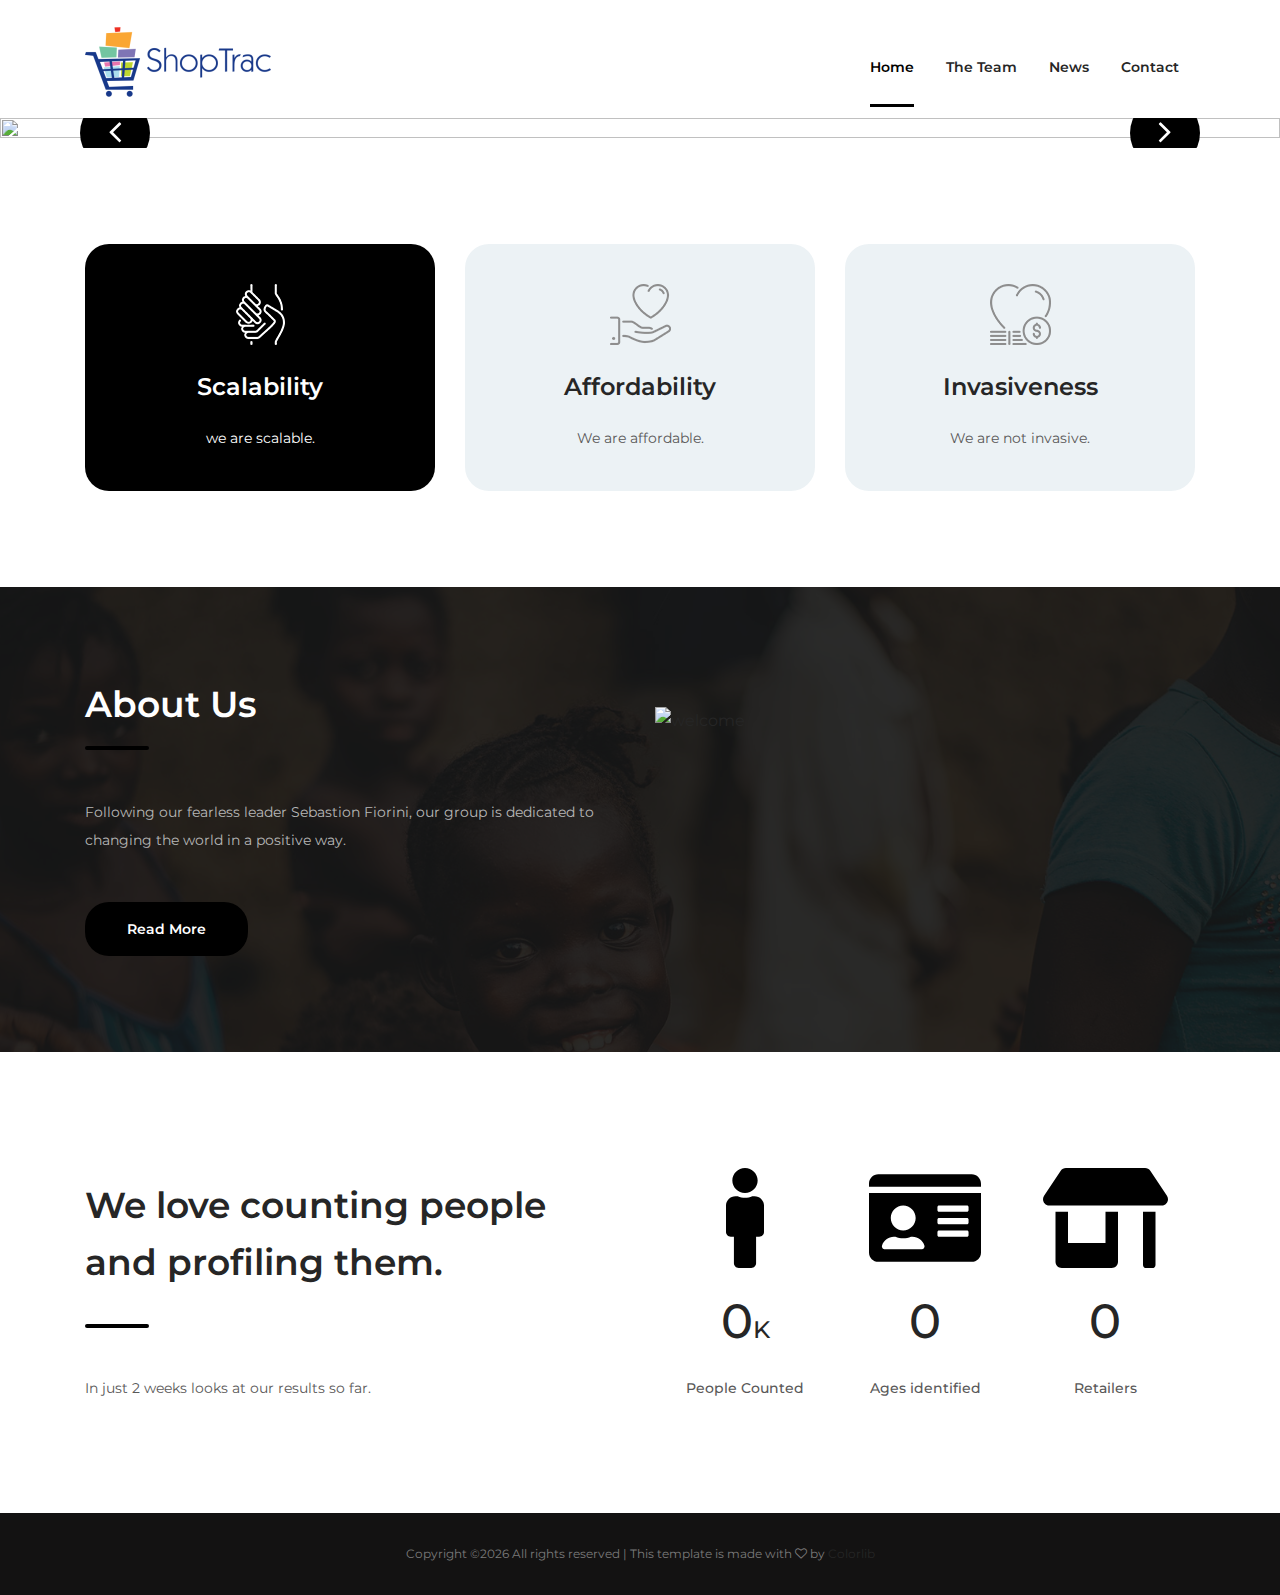
==== index.html @ f5d70b2c "fix up some stuff" ====
<!DOCTYPE html>
<html lang="en">
<head>
    <title>Hello World</title>
    <link rel="shortcut icon" href="images/favicon.png" />
<!--     <link rel="icon" 
      type="image/png" 
      href="http://example.com/myicon.png"> -->
    <!-- Required meta tags -->
    <meta charset="utf-8">
    <meta name="viewport" content="width=device-width, initial-scale=1, shrink-to-fit=no">

    <!-- Bootstrap CSS -->
    <link rel="stylesheet" href="css/bootstrap.min.css">

    <!-- FontAwesome CSS -->
    <link rel="stylesheet" href="css/font-awesome.min.css">

    <!-- ElegantFonts CSS -->
    <link rel="stylesheet" href="css/elegant-fonts.css">

    <!-- themify-icons CSS -->
    <link rel="stylesheet" href="css/themify-icons.css">

    <!-- Swiper CSS -->
    <link rel="stylesheet" href="css/swiper.min.css">

    <!-- Styles -->
    <link rel="stylesheet" href="style.css">
</head>
<body>
    <header class="site-header">
        <div class="nav-bar">
            <div class="container">
                <div class="row">
                    <div class="col-12 d-flex flex-wrap justify-content-between align-items-center">
                        <div class="site-branding d-flex align-items-center">
                           <a class="d-block" href="index.html" rel="home"><img class="d-block" src="images/logo.png" alt="logo"></a>
                        </div><!-- .site-branding -->

                        <nav class="site-navigation d-flex justify-content-end align-items-center">
                            <ul class="d-flex flex-column flex-lg-row justify-content-lg-end align-content-center">
                                <li class="current-menu-item"><a href="index.html">Home</a></li>
                                <li><a href="team.html">The Team</a></li>
                                <li><a href="news.html">News</a></li>
                                <li><a href="contact.html">Contact</a></li>
                            </ul>
                        </nav><!-- .site-navigation -->

                        <div class="hamburger-menu d-lg-none">
                            <span></span>
                            <span></span>
                            <span></span>
                            <span></span>
                        </div><!-- .hamburger-menu -->
                    </div><!-- .col -->
                </div><!-- .row -->
            </div><!-- .container -->
        </div><!-- .nav-bar -->
    </header><!-- .site-header -->

    <div class="swiper-container hero-slider">
        <div class="swiper-wrapper">
            <div class="swiper-slide hero-content-wrap">
                <img src="images/DSCF4008.JPG" alt="">
            </div><!-- .hero-content-wrap -->

            <div class="swiper-slide hero-content-wrap">
                <img src="images/DSCF4036.JPG" alt="">
            </div><!-- .hero-content-wrap -->

            <div class="swiper-slide hero-content-wrap">
                <img src="images/DSCF4033.JPG" alt="">
            </div><!-- .hero-content-wrap -->
        </div><!-- .swiper-wrapper -->

        <div class="pagination-wrap position-absolute w-100">
            <div class="container">
                <div class="swiper-pagination"></div>
            </div><!-- .container -->
        </div><!-- .pagination-wrap -->

        <!-- Add Arrows -->
        <div class="swiper-button-next flex justify-content-center align-items-center">
            <span><svg viewBox="0 0 1792 1792" xmlns="http://www.w3.org/2000/svg"><path d="M1171 960q0 13-10 23l-466 466q-10 10-23 10t-23-10l-50-50q-10-10-10-23t10-23l393-393-393-393q-10-10-10-23t10-23l50-50q10-10 23-10t23 10l466 466q10 10 10 23z"/></svg></span>
        </div>

        <div class="swiper-button-prev flex justify-content-center align-items-center">
            <span><svg viewBox="0 0 1792 1792" xmlns="http://www.w3.org/2000/svg"><path d="M1203 544q0 13-10 23l-393 393 393 393q10 10 10 23t-10 23l-50 50q-10 10-23 10t-23-10l-466-466q-10-10-10-23t10-23l466-466q10-10 23-10t23 10l50 50q10 10 10 23z"/></svg></span>
        </div>
    </div><!-- .hero-slider -->

    <div class="home-page-icon-boxes">
        <div class="container">
            <div class="row">
                <div class="col-12 col-md-6 col-lg-4 mt-4 mt-lg-0">
                    <div class="icon-box active">
                        <figure class="d-flex justify-content-center">
                            <img src="images/hands-gray.png" alt="">
                            <img src="images/hands-white.png" alt="">
                        </figure>

                        <header class="entry-header">
                            <h3 class="entry-title">Scalability</h3>
                        </header>

                        <div class="entry-content">
                            <p>we are scalable. </p>
                        </div>
                    </div>
                </div>

                <div class="col-12 col-md-6 col-lg-4 mt-4 mt-lg-0">
                    <div class="icon-box">
                        <figure class="d-flex justify-content-center">
                            <img src="images/donation-gray.png" alt="">
                            <img src="images/donation-white.png" alt="">
                        </figure>

                        <header class="entry-header">
                            <h3 class="entry-title">Affordability</h3>
                        </header>

                        <div class="entry-content">
                            <p>We are affordable. </p>
                        </div>
                    </div>
                </div>

                <div class="col-12 col-md-6 col-lg-4 mt-4 mt-lg-0">
                    <div class="icon-box">
                        <figure class="d-flex justify-content-center">
                            <img src="images/charity-gray.png" alt="">
                            <img src="images/charity-white.png" alt="">
                        </figure>

                        <header class="entry-header">
                            <h3 class="entry-title">Invasiveness</h3>
                        </header>

                        <div class="entry-content">
                            <p>We are not invasive. </p>
                        </div>
                    </div>
                </div>
            </div><!-- .row -->
        </div><!-- .container -->
    </div><!-- .home-page-icon-boxes -->

    <div class="home-page-welcome">
        <div class="container">
            <div class="row">
                <div class="col-12 col-lg-6 order-2 order-lg-1">
                    <div class="welcome-content">
                        <header class="entry-header">
                            <h2 class="entry-title">About Us</h2>
                        </header><!-- .entry-header -->

                        <div class="entry-content mt-5">
                            <p>Following our fearless leader Sebastion Fiorini, our group is dedicated to changing the world in a positive way.</p>
                        </div><!-- .entry-content -->

                        <div class="entry-footer mt-5">
                            <a href="#" class="btn gradient-bg mr-2">Read More</a>
                        </div><!-- .entry-footer -->
                    </div><!-- .welcome-content -->
                </div><!-- .col -->

                <div class="col-12 col-lg-6 mt-4 order-1 order-lg-2">
                    <img src="images/DSCF4028.JPG" alt="welcome">
                </div><!-- .col -->
            </div><!-- .row -->
        </div><!-- .container -->
    </div><!-- .home-page-icon-boxes -->

    <div class="home-page-limestone">
        <div class="container">
            <div class="row align-items-end">
                <div class="coL-12 col-lg-6">
                    <div class="section-heading">
                        <h2 class="entry-title">We love counting people and profiling them. </h2>

                        <p class="mt-5">In just 2 weeks looks at our results so far.</p>
                    </div><!-- .section-heading -->
                </div><!-- .col -->

                <div class="col-12 col-lg-6">
                    <div class="milestones d-flex flex-wrap justify-content-between">
                        <div class="col-12 col-sm-4 mt-5 mt-lg-0">
                            <div class="counter-box">
                                <div class="d-flex justify-content-center align-items-center">
                                    <img style="height:100px" src="images/male-solid.svg" alt="">
                                </div>

                                <div class="d-flex justify-content-center align-items-baseline">
                                    <div class="start-counter" data-to="0" data-speed="2000"></div>
                                    <div class="counter-k">K</div>
                                </div>

                                <h3 class="entry-title">People Counted</h3><!-- entry-title -->
                            </div><!-- counter-box -->
                        </div><!-- .col -->

                        <div class="col-12 col-sm-4 mt-5 mt-lg-0">
                            <div class="counter-box">
                                <div class="d-flex justify-content-center align-items-center">
                                    <img style="height:100px" src="images/id-card-solid.svg" alt="">
                                </div>

                                <div class="d-flex justify-content-center align-items-baseline">
                                    <div class="start-counter" data-to="0" data-speed="2000"></div>
                                </div>

                                <h3 class="entry-title">Ages identified</h3><!-- entry-title -->
                            </div><!-- counter-box -->
                        </div><!-- .col -->

                        <div class="col-12 col-sm-4 mt-5 mt-lg-0">
                            <div class="counter-box">
                                <div class="d-flex justify-content-center align-items-center">
                                    <img style="height:100px" src="images/store-alt-solid.svg" alt="">
                                </div>

                                <div class="d-flex justify-content-center align-items-baseline">
                                    <div class="start-counter" data-to="1" data-speed="2000"></div>
                                </div>

                                <h3 class="entry-title">Retailers </h3><!-- entry-title -->
                            </div><!-- counter-box -->
                        </div><!-- .col -->
                    </div><!-- .milestones -->
                </div><!-- .col -->
            </div><!-- .row -->
        </div><!-- .container -->
    </div><!-- .our-causes -->

    <footer class="site-footer">
        <div class="footer-bar">
            <div class="container">
                <div class="row">
                    <div class="col-12">
                        <p class="m-0"><!-- Link back to Colorlib can't be removed. Template is licensed under CC BY 3.0. -->
Copyright &copy;<script>document.write(new Date().getFullYear());</script> All rights reserved | This template is made with <i class="fa fa-heart-o" aria-hidden="true"></i> by <a href="https://colorlib.com" target="_blank">Colorlib</a>
<!-- Link back to Colorlib can't be removed. Template is licensed under CC BY 3.0. --></p>
                    </div><!-- .col-12 -->
                </div><!-- .row -->
            </div><!-- .container -->
        </div><!-- .footer-bar -->
    </footer><!-- .site-footer -->

    <script type='text/javascript' src='js/jquery.js'></script>
    <script type='text/javascript' src='js/jquery.collapsible.min.js'></script>
    <script type='text/javascript' src='js/swiper.min.js'></script>
    <script type='text/javascript' src='js/jquery.countdown.min.js'></script>
    <script type='text/javascript' src='js/circle-progress.min.js'></script>
    <script type='text/javascript' src='js/jquery.countTo.min.js'></script>
    <script type='text/javascript' src='js/jquery.barfiller.js'></script>
    <script type='text/javascript' src='js/custom.js'></script>

</body>
</html>
---- css/elegant-fonts.css ----
@font-face {
	font-family: 'ElegantIcons';
	src:url('../fonts/ElegantIcons.eot');
	src:url('../fonts/ElegantIcons.eot?#iefix') format('embedded-opentype'),
		url('../fonts/ElegantIcons.woff') format('woff'),
		url('../fonts/ElegantIcons.ttf') format('truetype'),
		url('../fonts/ElegantIcons.svg#ElegantIcons') format('svg');
	font-weight: normal;
	font-style: normal;
}

/* Use the following CSS code if you want to use data attributes for inserting your icons */
[data-icon]:before {
	font-family: 'ElegantIcons';
	content: attr(data-icon);
	speak: none;
	font-weight: normal;
	font-variant: normal;
	text-transform: none;
	line-height: 1;
	-webkit-font-smoothing: antialiased;
	-moz-osx-font-smoothing: grayscale;
}

/* Use the following CSS code if you want to have a class per icon */
/*
Instead of a list of all class selectors,
you can use the generic selector below, but it's slower:
[class*="your-class-prefix"] {
*/
.arrow_up, .arrow_down, .arrow_left, .arrow_right, .arrow_left-up, .arrow_right-up, .arrow_right-down, .arrow_left-down, .arrow-up-down, .arrow_up-down_alt, .arrow_left-right_alt, .arrow_left-right, .arrow_expand_alt2, .arrow_expand_alt, .arrow_condense, .arrow_expand, .arrow_move, .arrow_carrot-up, .arrow_carrot-down, .arrow_carrot-left, .arrow_carrot-right, .arrow_carrot-2up, .arrow_carrot-2down, .arrow_carrot-2left, .arrow_carrot-2right, .arrow_carrot-up_alt2, .arrow_carrot-down_alt2, .arrow_carrot-left_alt2, .arrow_carrot-right_alt2, .arrow_carrot-2up_alt2, .arrow_carrot-2down_alt2, .arrow_carrot-2left_alt2, .arrow_carrot-2right_alt2, .arrow_triangle-up, .arrow_triangle-down, .arrow_triangle-left, .arrow_triangle-right, .arrow_triangle-up_alt2, .arrow_triangle-down_alt2, .arrow_triangle-left_alt2, .arrow_triangle-right_alt2, .arrow_back, .icon_minus-06, .icon_plus, .icon_close, .icon_check, .icon_minus_alt2, .icon_plus_alt2, .icon_close_alt2, .icon_check_alt2, .icon_zoom-out_alt, .icon_zoom-in_alt, .icon_search, .icon_box-empty, .icon_box-selected, .icon_minus-box, .icon_plus-box, .icon_box-checked, .icon_circle-empty, .icon_circle-slelected, .icon_stop_alt2, .icon_stop, .icon_pause_alt2, .icon_pause, .icon_menu, .icon_menu-square_alt2, .icon_menu-circle_alt2, .icon_ul, .icon_ol, .icon_adjust-horiz, .icon_adjust-vert, .icon_document_alt, .icon_documents_alt, .icon_pencil, .icon_pencil-edit_alt, .icon_pencil-edit, .icon_folder-alt, .icon_folder-open_alt, .icon_folder-add_alt, .icon_info_alt, .icon_error-oct_alt, .icon_error-circle_alt, .icon_error-triangle_alt, .icon_question_alt2, .icon_question, .icon_comment_alt, .icon_chat_alt, .icon_vol-mute_alt, .icon_volume-low_alt, .icon_volume-high_alt, .icon_quotations, .icon_quotations_alt2, .icon_clock_alt, .icon_lock_alt, .icon_lock-open_alt, .icon_key_alt, .icon_cloud_alt, .icon_cloud-upload_alt, .icon_cloud-download_alt, .icon_image, .icon_images, .icon_lightbulb_alt, .icon_gift_alt, .icon_house_alt, .icon_genius, .icon_mobile, .icon_tablet, .icon_laptop, .icon_desktop, .icon_camera_alt, .icon_mail_alt, .icon_cone_alt, .icon_ribbon_alt, .icon_bag_alt, .icon_creditcard, .icon_cart_alt, .icon_paperclip, .icon_tag_alt, .icon_tags_alt, .icon_trash_alt, .icon_cursor_alt, .icon_mic_alt, .icon_compass_alt, .icon_pin_alt, .icon_pushpin_alt, .icon_map_alt, .icon_drawer_alt, .icon_toolbox_alt, .icon_book_alt, .icon_calendar, .icon_film, .icon_table, .icon_contacts_alt, .icon_headphones, .icon_lifesaver, .icon_piechart, .icon_refresh, .icon_link_alt, .icon_link, .icon_loading, .icon_blocked, .icon_archive_alt, .icon_heart_alt, .icon_star_alt, .icon_star-half_alt, .icon_star, .icon_star-half, .icon_tools, .icon_tool, .icon_cog, .icon_cogs, .arrow_up_alt, .arrow_down_alt, .arrow_left_alt, .arrow_right_alt, .arrow_left-up_alt, .arrow_right-up_alt, .arrow_right-down_alt, .arrow_left-down_alt, .arrow_condense_alt, .arrow_expand_alt3, .arrow_carrot_up_alt, .arrow_carrot-down_alt, .arrow_carrot-left_alt, .arrow_carrot-right_alt, .arrow_carrot-2up_alt, .arrow_carrot-2dwnn_alt, .arrow_carrot-2left_alt, .arrow_carrot-2right_alt, .arrow_triangle-up_alt, .arrow_triangle-down_alt, .arrow_triangle-left_alt, .arrow_triangle-right_alt, .icon_minus_alt, .icon_plus_alt, .icon_close_alt, .icon_check_alt, .icon_zoom-out, .icon_zoom-in, .icon_stop_alt, .icon_menu-square_alt, .icon_menu-circle_alt, .icon_document, .icon_documents, .icon_pencil_alt, .icon_folder, .icon_folder-open, .icon_folder-add, .icon_folder_upload, .icon_folder_download, .icon_info, .icon_error-circle, .icon_error-oct, .icon_error-triangle, .icon_question_alt, .icon_comment, .icon_chat, .icon_vol-mute, .icon_volume-low, .icon_volume-high, .icon_quotations_alt, .icon_clock, .icon_lock, .icon_lock-open, .icon_key, .icon_cloud, .icon_cloud-upload, .icon_cloud-download, .icon_lightbulb, .icon_gift, .icon_house, .icon_camera, .icon_mail, .icon_cone, .icon_ribbon, .icon_bag, .icon_cart, .icon_tag, .icon_tags, .icon_trash, .icon_cursor, .icon_mic, .icon_compass, .icon_pin, .icon_pushpin, .icon_map, .icon_drawer, .icon_toolbox, .icon_book, .icon_contacts, .icon_archive, .icon_heart, .icon_profile, .icon_group, .icon_grid-2x2, .icon_grid-3x3, .icon_music, .icon_pause_alt, .icon_phone, .icon_upload, .icon_download, .social_facebook, .social_twitter, .social_pinterest, .social_googleplus, .social_tumblr, .social_tumbleupon, .social_wordpress, .social_instagram, .social_dribbble, .social_vimeo, .social_linkedin, .social_rss, .social_deviantart, .social_share, .social_myspace, .social_skype, .social_youtube, .social_picassa, .social_googledrive, .social_flickr, .social_blogger, .social_spotify, .social_delicious, .social_facebook_circle, .social_twitter_circle, .social_pinterest_circle, .social_googleplus_circle, .social_tumblr_circle, .social_stumbleupon_circle, .social_wordpress_circle, .social_instagram_circle, .social_dribbble_circle, .social_vimeo_circle, .social_linkedin_circle, .social_rss_circle, .social_deviantart_circle, .social_share_circle, .social_myspace_circle, .social_skype_circle, .social_youtube_circle, .social_picassa_circle, .social_googledrive_alt2, .social_flickr_circle, .social_blogger_circle, .social_spotify_circle, .social_delicious_circle, .social_facebook_square, .social_twitter_square, .social_pinterest_square, .social_googleplus_square, .social_tumblr_square, .social_stumbleupon_square, .social_wordpress_square, .social_instagram_square, .social_dribbble_square, .social_vimeo_square, .social_linkedin_square, .social_rss_square, .social_deviantart_square, .social_share_square, .social_myspace_square, .social_skype_square, .social_youtube_square, .social_picassa_square, .social_googledrive_square, .social_flickr_square, .social_blogger_square, .social_spotify_square, .social_delicious_square, .icon_printer, .icon_calulator, .icon_building, .icon_floppy, .icon_drive, .icon_search-2, .icon_id, .icon_id-2, .icon_puzzle, .icon_like, .icon_dislike, .icon_mug, .icon_currency, .icon_wallet, .icon_pens, .icon_easel, .icon_flowchart, .icon_datareport, .icon_briefcase, .icon_shield, .icon_percent, .icon_globe, .icon_globe-2, .icon_target, .icon_hourglass, .icon_balance, .icon_rook, .icon_printer-alt, .icon_calculator_alt, .icon_building_alt, .icon_floppy_alt, .icon_drive_alt, .icon_search_alt, .icon_id_alt, .icon_id-2_alt, .icon_puzzle_alt, .icon_like_alt, .icon_dislike_alt, .icon_mug_alt, .icon_currency_alt, .icon_wallet_alt, .icon_pens_alt, .icon_easel_alt, .icon_flowchart_alt, .icon_datareport_alt, .icon_briefcase_alt, .icon_shield_alt, .icon_percent_alt, .icon_globe_alt, .icon_clipboard {
	font-family: 'ElegantIcons';
	speak: none;
	font-style: normal;
	font-weight: normal;
	font-variant: normal;
	text-transform: none;
	line-height: 1;
	-webkit-font-smoothing: antialiased;
}
.arrow_up:before {
	content: "\21";
}
.arrow_down:before {
	content: "\22";
}
.arrow_left:before {
	content: "\23";
}
.arrow_right:before {
	content: "\24";
}
.arrow_left-up:before {
	content: "\25";
}
.arrow_right-up:before {
	content: "\26";
}
.arrow_right-down:before {
	content: "\27";
}
.arrow_left-down:before {
	content: "\28";
}
.arrow-up-down:before {
	content: "\29";
}
.arrow_up-down_alt:before {
	content: "\2a";
}
.arrow_left-right_alt:before {
	content: "\2b";
}
.arrow_left-right:before {
	content: "\2c";
}
.arrow_expand_alt2:before {
	content: "\2d";
}
.arrow_expand_alt:before {
	content: "\2e";
}
.arrow_condense:before {
	content: "\2f";
}
.arrow_expand:before {
	content: "\30";
}
.arrow_move:before {
	content: "\31";
}
.arrow_carrot-up:before {
	content: "\32";
}
.arrow_carrot-down:before {
	content: "\33";
}
.arrow_carrot-left:before {
	content: "\34";
}
.arrow_carrot-right:before {
	content: "\35";
}
.arrow_carrot-2up:before {
	content: "\36";
}
.arrow_carrot-2down:before {
	content: "\37";
}
.arrow_carrot-2left:before {
	content: "\38";
}
.arrow_carrot-2right:before {
	content: "\39";
}
.arrow_carrot-up_alt2:before {
	content: "\3a";
}
.arrow_carrot-down_alt2:before {
	content: "\3b";
}
.arrow_carrot-left_alt2:before {
	content: "\3c";
}
.arrow_carrot-right_alt2:before {
	content: "\3d";
}
.arrow_carrot-2up_alt2:before {
	content: "\3e";
}
.arrow_carrot-2down_alt2:before {
	content: "\3f";
}
.arrow_carrot-2left_alt2:before {
	content: "\40";
}
.arrow_carrot-2right_alt2:before {
	content: "\41";
}
.arrow_triangle-up:before {
	content: "\42";
}
.arrow_triangle-down:before {
	content: "\43";
}
.arrow_triangle-left:before {
	content: "\44";
}
.arrow_triangle-right:before {
	content: "\45";
}
.arrow_triangle-up_alt2:before {
	content: "\46";
}
.arrow_triangle-down_alt2:before {
	content: "\47";
}
.arrow_triangle-left_alt2:before {
	content: "\48";
}
.arrow_triangle-right_alt2:before {
	content: "\49";
}
.arrow_back:before {
	content: "\4a";
}
.icon_minus-06:before {
	content: "\4b";
}
.icon_plus:before {
	content: "\4c";
}
.icon_close:before {
	content: "\4d";
}
.icon_check:before {
	content: "\4e";
}
.icon_minus_alt2:before {
	content: "\4f";
}
.icon_plus_alt2:before {
	content: "\50";
}
.icon_close_alt2:before {
	content: "\51";
}
.icon_check_alt2:before {
	content: "\52";
}
.icon_zoom-out_alt:before {
	content: "\53";
}
.icon_zoom-in_alt:before {
	content: "\54";
}
.icon_search:before {
	content: "\55";
}
.icon_box-empty:before {
	content: "\56";
}
.icon_box-selected:before {
	content: "\57";
}
.icon_minus-box:before {
	content: "\58";
}
.icon_plus-box:before {
	content: "\59";
}
.icon_box-checked:before {
	content: "\5a";
}
.icon_circle-empty:before {
	content: "\5b";
}
.icon_circle-slelected:before {
	content: "\5c";
}
.icon_stop_alt2:before {
	content: "\5d";
}
.icon_stop:before {
	content: "\5e";
}
.icon_pause_alt2:before {
	content: "\5f";
}
.icon_pause:before {
	content: "\60";
}
.icon_menu:before {
	content: "\61";
}
.icon_menu-square_alt2:before {
	content: "\62";
}
.icon_menu-circle_alt2:before {
	content: "\63";
}
.icon_ul:before {
	content: "\64";
}
.icon_ol:before {
	content: "\65";
}
.icon_adjust-horiz:before {
	content: "\66";
}
.icon_adjust-vert:before {
	content: "\67";
}
.icon_document_alt:before {
	content: "\68";
}
.icon_documents_alt:before {
	content: "\69";
}
.icon_pencil:before {
	content: "\6a";
}
.icon_pencil-edit_alt:before {
	content: "\6b";
}
.icon_pencil-edit:before {
	content: "\6c";
}
.icon_folder-alt:before {
	content: "\6d";
}
.icon_folder-open_alt:before {
	content: "\6e";
}
.icon_folder-add_alt:before {
	content: "\6f";
}
.icon_info_alt:before {
	content: "\70";
}
.icon_error-oct_alt:before {
	content: "\71";
}
.icon_error-circle_alt:before {
	content: "\72";
}
.icon_error-triangle_alt:before {
	content: "\73";
}
.icon_question_alt2:before {
	content: "\74";
}
.icon_question:before {
	content: "\75";
}
.icon_comment_alt:before {
	content: "\76";
}
.icon_chat_alt:before {
	content: "\77";
}
.icon_vol-mute_alt:before {
	content: "\78";
}
.icon_volume-low_alt:before {
	content: "\79";
}
.icon_volume-high_alt:before {
	content: "\7a";
}
.icon_quotations:before {
	content: "\7b";
}
.icon_quotations_alt2:before {
	content: "\7c";
}
.icon_clock_alt:before {
	content: "\7d";
}
.icon_lock_alt:before {
	content: "\7e";
}
.icon_lock-open_alt:before {
	content: "\e000";
}
.icon_key_alt:before {
	content: "\e001";
}
.icon_cloud_alt:before {
	content: "\e002";
}
.icon_cloud-upload_alt:before {
	content: "\e003";
}
.icon_cloud-download_alt:before {
	content: "\e004";
}
.icon_image:before {
	content: "\e005";
}
.icon_images:before {
	content: "\e006";
}
.icon_lightbulb_alt:before {
	content: "\e007";
}
.icon_gift_alt:before {
	content: "\e008";
}
.icon_house_alt:before {
	content: "\e009";
}
.icon_genius:before {
	content: "\e00a";
}
.icon_mobile:before {
	content: "\e00b";
}
.icon_tablet:before {
	content: "\e00c";
}
.icon_laptop:before {
	content: "\e00d";
}
.icon_desktop:before {
	content: "\e00e";
}
.icon_camera_alt:before {
	content: "\e00f";
}
.icon_mail_alt:before {
	content: "\e010";
}
.icon_cone_alt:before {
	content: "\e011";
}
.icon_ribbon_alt:before {
	content: "\e012";
}
.icon_bag_alt:before {
	content: "\e013";
}
.icon_creditcard:before {
	content: "\e014";
}
.icon_cart_alt:before {
	content: "\e015";
}
.icon_paperclip:before {
	content: "\e016";
}
.icon_tag_alt:before {
	content: "\e017";
}
.icon_tags_alt:before {
	content: "\e018";
}
.icon_trash_alt:before {
	content: "\e019";
}
.icon_cursor_alt:before {
	content: "\e01a";
}
.icon_mic_alt:before {
	content: "\e01b";
}
.icon_compass_alt:before {
	content: "\e01c";
}
.icon_pin_alt:before {
	content: "\e01d";
}
.icon_pushpin_alt:before {
	content: "\e01e";
}
.icon_map_alt:before {
	content: "\e01f";
}
.icon_drawer_alt:before {
	content: "\e020";
}
.icon_toolbox_alt:before {
	content: "\e021";
}
.icon_book_alt:before {
	content: "\e022";
}
.icon_calendar:before {
	content: "\e023";
}
.icon_film:before {
	content: "\e024";
}
.icon_table:before {
	content: "\e025";
}
.icon_contacts_alt:before {
	content: "\e026";
}
.icon_headphones:before {
	content: "\e027";
}
.icon_lifesaver:before {
	content: "\e028";
}
.icon_piechart:before {
	content: "\e029";
}
.icon_refresh:before {
	content: "\e02a";
}
.icon_link_alt:before {
	content: "\e02b";
}
.icon_link:before {
	content: "\e02c";
}
.icon_loading:before {
	content: "\e02d";
}
.icon_blocked:before {
	content: "\e02e";
}
.icon_archive_alt:before {
	content: "\e02f";
}
.icon_heart_alt:before {
	content: "\e030";
}
.icon_star_alt:before {
	content: "\e031";
}
.icon_star-half_alt:before {
	content: "\e032";
}
.icon_star:before {
	content: "\e033";
}
.icon_star-half:before {
	content: "\e034";
}
.icon_tools:before {
	content: "\e035";
}
.icon_tool:before {
	content: "\e036";
}
.icon_cog:before {
	content: "\e037";
}
.icon_cogs:before {
	content: "\e038";
}
.arrow_up_alt:before {
	content: "\e039";
}
.arrow_down_alt:before {
	content: "\e03a";
}
.arrow_left_alt:before {
	content: "\e03b";
}
.arrow_right_alt:before {
	content: "\e03c";
}
.arrow_left-up_alt:before {
	content: "\e03d";
}
.arrow_right-up_alt:before {
	content: "\e03e";
}
.arrow_right-down_alt:before {
	content: "\e03f";
}
.arrow_left-down_alt:before {
	content: "\e040";
}
.arrow_condense_alt:before {
	content: "\e041";
}
.arrow_expand_alt3:before {
	content: "\e042";
}
.arrow_carrot_up_alt:before {
	content: "\e043";
}
.arrow_carrot-down_alt:before {
	content: "\e044";
}
.arrow_carrot-left_alt:before {
	content: "\e045";
}
.arrow_carrot-right_alt:before {
	content: "\e046";
}
.arrow_carrot-2up_alt:before {
	content: "\e047";
}
.arrow_carrot-2dwnn_alt:before {
	content: "\e048";
}
.arrow_carrot-2left_alt:before {
	content: "\e049";
}
.arrow_carrot-2right_alt:before {
	content: "\e04a";
}
.arrow_triangle-up_alt:before {
	content: "\e04b";
}
.arrow_triangle-down_alt:before {
	content: "\e04c";
}
.arrow_triangle-left_alt:before {
	content: "\e04d";
}
.arrow_triangle-right_alt:before {
	content: "\e04e";
}
.icon_minus_alt:before {
	content: "\e04f";
}
.icon_plus_alt:before {
	content: "\e050";
}
.icon_close_alt:before {
	content: "\e051";
}
.icon_check_alt:before {
	content: "\e052";
}
.icon_zoom-out:before {
	content: "\e053";
}
.icon_zoom-in:before {
	content: "\e054";
}
.icon_stop_alt:before {
	content: "\e055";
}
.icon_menu-square_alt:before {
	content: "\e056";
}
.icon_menu-circle_alt:before {
	content: "\e057";
}
.icon_document:before {
	content: "\e058";
}
.icon_documents:before {
	content: "\e059";
}
.icon_pencil_alt:before {
	content: "\e05a";
}
.icon_folder:before {
	content: "\e05b";
}
.icon_folder-open:before {
	content: "\e05c";
}
.icon_folder-add:before {
	content: "\e05d";
}
.icon_folder_upload:before {
	content: "\e05e";
}
.icon_folder_download:before {
	content: "\e05f";
}
.icon_info:before {
	content: "\e060";
}
.icon_error-circle:before {
	content: "\e061";
}
.icon_error-oct:before {
	content: "\e062";
}
.icon_error-triangle:before {
	content: "\e063";
}
.icon_question_alt:before {
	content: "\e064";
}
.icon_comment:before {
	content: "\e065";
}
.icon_chat:before {
	content: "\e066";
}
.icon_vol-mute:before {
	content: "\e067";
}
.icon_volume-low:before {
	content: "\e068";
}
.icon_volume-high:before {
	content: "\e069";
}
.icon_quotations_alt:before {
	content: "\e06a";
}
.icon_clock:before {
	content: "\e06b";
}
.icon_lock:before {
	content: "\e06c";
}
.icon_lock-open:before {
	content: "\e06d";
}
.icon_key:before {
	content: "\e06e";
}
.icon_cloud:before {
	content: "\e06f";
}
.icon_cloud-upload:before {
	content: "\e070";
}
.icon_cloud-download:before {
	content: "\e071";
}
.icon_lightbulb:before {
	content: "\e072";
}
.icon_gift:before {
	content: "\e073";
}
.icon_house:before {
	content: "\e074";
}
.icon_camera:before {
	content: "\e075";
}
.icon_mail:before {
	content: "\e076";
}
.icon_cone:before {
	content: "\e077";
}
.icon_ribbon:before {
	content: "\e078";
}
.icon_bag:before {
	content: "\e079";
}
.icon_cart:before {
	content: "\e07a";
}
.icon_tag:before {
	content: "\e07b";
}
.icon_tags:before {
	content: "\e07c";
}
.icon_trash:before {
	content: "\e07d";
}
.icon_cursor:before {
	content: "\e07e";
}
.icon_mic:before {
	content: "\e07f";
}
.icon_compass:before {
	content: "\e080";
}
.icon_pin:before {
	content: "\e081";
}
.icon_pushpin:before {
	content: "\e082";
}
.icon_map:before {
	content: "\e083";
}
.icon_drawer:before {
	content: "\e084";
}
.icon_toolbox:before {
	content: "\e085";
}
.icon_book:before {
	content: "\e086";
}
.icon_contacts:before {
	content: "\e087";
}
.icon_archive:before {
	content: "\e088";
}
.icon_heart:before {
	content: "\e089";
}
.icon_profile:before {
	content: "\e08a";
}
.icon_group:before {
	content: "\e08b";
}
.icon_grid-2x2:before {
	content: "\e08c";
}
.icon_grid-3x3:before {
	content: "\e08d";
}
.icon_music:before {
	content: "\e08e";
}
.icon_pause_alt:before {
	content: "\e08f";
}
.icon_phone:before {
	content: "\e090";
}
.icon_upload:before {
	content: "\e091";
}
.icon_download:before {
	content: "\e092";
}
.social_facebook:before {
	content: "\e093";
}
.social_twitter:before {
	content: "\e094";
}
.social_pinterest:before {
	content: "\e095";
}
.social_googleplus:before {
	content: "\e096";
}
.social_tumblr:before {
	content: "\e097";
}
.social_tumbleupon:before {
	content: "\e098";
}
.social_wordpress:before {
	content: "\e099";
}
.social_instagram:before {
	content: "\e09a";
}
.social_dribbble:before {
	content: "\e09b";
}
.social_vimeo:before {
	content: "\e09c";
}
.social_linkedin:before {
	content: "\e09d";
}
.social_rss:before {
	content: "\e09e";
}
.social_deviantart:before {
	content: "\e09f";
}
.social_share:before {
	content: "\e0a0";
}
.social_myspace:before {
	content: "\e0a1";
}
.social_skype:before {
	content: "\e0a2";
}
.social_youtube:before {
	content: "\e0a3";
}
.social_picassa:before {
	content: "\e0a4";
}
.social_googledrive:before {
	content: "\e0a5";
}
.social_flickr:before {
	content: "\e0a6";
}
.social_blogger:before {
	content: "\e0a7";
}
.social_spotify:before {
	content: "\e0a8";
}
.social_delicious:before {
	content: "\e0a9";
}
.social_facebook_circle:before {
	content: "\e0aa";
}
.social_twitter_circle:before {
	content: "\e0ab";
}
.social_pinterest_circle:before {
	content: "\e0ac";
}
.social_googleplus_circle:before {
	content: "\e0ad";
}
.social_tumblr_circle:before {
	content: "\e0ae";
}
.social_stumbleupon_circle:before {
	content: "\e0af";
}
.social_wordpress_circle:before {
	content: "\e0b0";
}
.social_instagram_circle:before {
	content: "\e0b1";
}
.social_dribbble_circle:before {
	content: "\e0b2";
}
.social_vimeo_circle:before {
	content: "\e0b3";
}
.social_linkedin_circle:before {
	content: "\e0b4";
}
.social_rss_circle:before {
	content: "\e0b5";
}
.social_deviantart_circle:before {
	content: "\e0b6";
}
.social_share_circle:before {
	content: "\e0b7";
}
.social_myspace_circle:before {
	content: "\e0b8";
}
.social_skype_circle:before {
	content: "\e0b9";
}
.social_youtube_circle:before {
	content: "\e0ba";
}
.social_picassa_circle:before {
	content: "\e0bb";
}
.social_googledrive_alt2:before {
	content: "\e0bc";
}
.social_flickr_circle:before {
	content: "\e0bd";
}
.social_blogger_circle:before {
	content: "\e0be";
}
.social_spotify_circle:before {
	content: "\e0bf";
}
.social_delicious_circle:before {
	content: "\e0c0";
}
.social_facebook_square:before {
	content: "\e0c1";
}
.social_twitter_square:before {
	content: "\e0c2";
}
.social_pinterest_square:before {
	content: "\e0c3";
}
.social_googleplus_square:before {
	content: "\e0c4";
}
.social_tumblr_square:before {
	content: "\e0c5";
}
.social_stumbleupon_square:before {
	content: "\e0c6";
}
.social_wordpress_square:before {
	content: "\e0c7";
}
.social_instagram_square:before {
	content: "\e0c8";
}
.social_dribbble_square:before {
	content: "\e0c9";
}
.social_vimeo_square:before {
	content: "\e0ca";
}
.social_linkedin_square:before {
	content: "\e0cb";
}
.social_rss_square:before {
	content: "\e0cc";
}
.social_deviantart_square:before {
	content: "\e0cd";
}
.social_share_square:before {
	content: "\e0ce";
}
.social_myspace_square:before {
	content: "\e0cf";
}
.social_skype_square:before {
	content: "\e0d0";
}
.social_youtube_square:before {
	content: "\e0d1";
}
.social_picassa_square:before {
	content: "\e0d2";
}
.social_googledrive_square:before {
	content: "\e0d3";
}
.social_flickr_square:before {
	content: "\e0d4";
}
.social_blogger_square:before {
	content: "\e0d5";
}
.social_spotify_square:before {
	content: "\e0d6";
}
.social_delicious_square:before {
	content: "\e0d7";
}
.icon_printer:before {
	content: "\e103";
}
.icon_calulator:before {
	content: "\e0ee";
}
.icon_building:before {
	content: "\e0ef";
}
.icon_floppy:before {
	content: "\e0e8";
}
.icon_drive:before {
	content: "\e0ea";
}
.icon_search-2:before {
	content: "\e101";
}
.icon_id:before {
	content: "\e107";
}
.icon_id-2:before {
	content: "\e108";
}
.icon_puzzle:before {
	content: "\e102";
}
.icon_like:before {
	content: "\e106";
}
.icon_dislike:before {
	content: "\e0eb";
}
.icon_mug:before {
	content: "\e105";
}
.icon_currency:before {
	content: "\e0ed";
}
.icon_wallet:before {
	content: "\e100";
}
.icon_pens:before {
	content: "\e104";
}
.icon_easel:before {
	content: "\e0e9";
}
.icon_flowchart:before {
	content: "\e109";
}
.icon_datareport:before {
	content: "\e0ec";
}
.icon_briefcase:before {
	content: "\e0fe";
}
.icon_shield:before {
	content: "\e0f6";
}
.icon_percent:before {
	content: "\e0fb";
}
.icon_globe:before {
	content: "\e0e2";
}
.icon_globe-2:before {
	content: "\e0e3";
}
.icon_target:before {
	content: "\e0f5";
}
.icon_hourglass:before {
	content: "\e0e1";
}
.icon_balance:before {
	content: "\e0ff";
}
.icon_rook:before {
	content: "\e0f8";
}
.icon_printer-alt:before {
	content: "\e0fa";
}
.icon_calculator_alt:before {
	content: "\e0e7";
}
.icon_building_alt:before {
	content: "\e0fd";
}
.icon_floppy_alt:before {
	content: "\e0e4";
}
.icon_drive_alt:before {
	content: "\e0e5";
}
.icon_search_alt:before {
	content: "\e0f7";
}
.icon_id_alt:before {
	content: "\e0e0";
}
.icon_id-2_alt:before {
	content: "\e0fc";
}
.icon_puzzle_alt:before {
	content: "\e0f9";
}
.icon_like_alt:before {
	content: "\e0dd";
}
.icon_dislike_alt:before {
	content: "\e0f1";
}
.icon_mug_alt:before {
	content: "\e0dc";
}
.icon_currency_alt:before {
	content: "\e0f3";
}
.icon_wallet_alt:before {
	content: "\e0d8";
}
.icon_pens_alt:before {
	content: "\e0db";
}
.icon_easel_alt:before {
	content: "\e0f0";
}
.icon_flowchart_alt:before {
	content: "\e0df";
}
.icon_datareport_alt:before {
	content: "\e0f2";
}
.icon_briefcase_alt:before {
	content: "\e0f4";
}
.icon_shield_alt:before {
	content: "\e0d9";
}
.icon_percent_alt:before {
	content: "\e0da";
}
.icon_globe_alt:before {
	content: "\e0de";
}
.icon_clipboard:before {
	content: "\e0e6";
}


	.glyph {
		float: left;
		text-align: center;
		padding: .75em;
		margin: .4em 1.5em .75em 0;
		width: 6em;
text-shadow: none;
	}
        .glyph_big {
        font-size: 128px;
        color: #59c5dc;
        float: left;
        margin-right: 20px;
        }

        .glyph div { padding-bottom: 10px;}

	.glyph input {
		font-family: consolas, monospace;
		font-size: 12px;
		width: 100%;
		text-align: center;
		border: 0;
		box-shadow: 0 0 0 1px #ccc;
		padding: .2em;
                -moz-border-radius: 5px;
                -webkit-border-radius: 5px;
	}
	.centered {
		margin-left: auto;
		margin-right: auto;
	}
	.glyph .fs1 {
		font-size: 2em;
	}
---- css/themify-icons.css ----
@font-face {
	font-family: 'themify';
	src:url('../fonts/themify.eot?-fvbane');
	src:url('../fonts/themify.eot?#iefix-fvbane') format('embedded-opentype'),
		url('../fonts/themify.woff?-fvbane') format('woff'),
		url('../fonts/themify.ttf?-fvbane') format('truetype'),
		url('../fonts/themify.svg?-fvbane#themify') format('svg');
	font-weight: normal;
	font-style: normal;
}

[class^="ti-"], [class*=" ti-"] {
	font-family: 'themify';
	speak: none;
	font-style: normal;
	font-weight: normal;
	font-variant: normal;
	text-transform: none;
	line-height: 1;

	/* Better Font Rendering =========== */
	-webkit-font-smoothing: antialiased;
	-moz-osx-font-smoothing: grayscale;
}

.ti-wand:before {
	content: "\e600";
}
.ti-volume:before {
	content: "\e601";
}
.ti-user:before {
	content: "\e602";
}
.ti-unlock:before {
	content: "\e603";
}
.ti-unlink:before {
	content: "\e604";
}
.ti-trash:before {
	content: "\e605";
}
.ti-thought:before {
	content: "\e606";
}
.ti-target:before {
	content: "\e607";
}
.ti-tag:before {
	content: "\e608";
}
.ti-tablet:before {
	content: "\e609";
}
.ti-star:before {
	content: "\e60a";
}
.ti-spray:before {
	content: "\e60b";
}
.ti-signal:before {
	content: "\e60c";
}
.ti-shopping-cart:before {
	content: "\e60d";
}
.ti-shopping-cart-full:before {
	content: "\e60e";
}
.ti-settings:before {
	content: "\e60f";
}
.ti-search:before {
	content: "\e610";
}
.ti-zoom-in:before {
	content: "\e611";
}
.ti-zoom-out:before {
	content: "\e612";
}
.ti-cut:before {
	content: "\e613";
}
.ti-ruler:before {
	content: "\e614";
}
.ti-ruler-pencil:before {
	content: "\e615";
}
.ti-ruler-alt:before {
	content: "\e616";
}
.ti-bookmark:before {
	content: "\e617";
}
.ti-bookmark-alt:before {
	content: "\e618";
}
.ti-reload:before {
	content: "\e619";
}
.ti-plus:before {
	content: "\e61a";
}
.ti-pin:before {
	content: "\e61b";
}
.ti-pencil:before {
	content: "\e61c";
}
.ti-pencil-alt:before {
	content: "\e61d";
}
.ti-paint-roller:before {
	content: "\e61e";
}
.ti-paint-bucket:before {
	content: "\e61f";
}
.ti-na:before {
	content: "\e620";
}
.ti-mobile:before {
	content: "\e621";
}
.ti-minus:before {
	content: "\e622";
}
.ti-medall:before {
	content: "\e623";
}
.ti-medall-alt:before {
	content: "\e624";
}
.ti-marker:before {
	content: "\e625";
}
.ti-marker-alt:before {
	content: "\e626";
}
.ti-arrow-up:before {
	content: "\e627";
}
.ti-arrow-right:before {
	content: "\e628";
}
.ti-arrow-left:before {
	content: "\e629";
}
.ti-arrow-down:before {
	content: "\e62a";
}
.ti-lock:before {
	content: "\e62b";
}
.ti-location-arrow:before {
	content: "\e62c";
}
.ti-link:before {
	content: "\e62d";
}
.ti-layout:before {
	content: "\e62e";
}
.ti-layers:before {
	content: "\e62f";
}
.ti-layers-alt:before {
	content: "\e630";
}
.ti-key:before {
	content: "\e631";
}
.ti-import:before {
	content: "\e632";
}
.ti-image:before {
	content: "\e633";
}
.ti-heart:before {
	content: "\e634";
}
.ti-heart-broken:before {
	content: "\e635";
}
.ti-hand-stop:before {
	content: "\e636";
}
.ti-hand-open:before {
	content: "\e637";
}
.ti-hand-drag:before {
	content: "\e638";
}
.ti-folder:before {
	content: "\e639";
}
.ti-flag:before {
	content: "\e63a";
}
.ti-flag-alt:before {
	content: "\e63b";
}
.ti-flag-alt-2:before {
	content: "\e63c";
}
.ti-eye:before {
	content: "\e63d";
}
.ti-export:before {
	content: "\e63e";
}
.ti-exchange-vertical:before {
	content: "\e63f";
}
.ti-desktop:before {
	content: "\e640";
}
.ti-cup:before {
	content: "\e641";
}
.ti-crown:before {
	content: "\e642";
}
.ti-comments:before {
	content: "\e643";
}
.ti-comment:before {
	content: "\e644";
}
.ti-comment-alt:before {
	content: "\e645";
}
.ti-close:before {
	content: "\e646";
}
.ti-clip:before {
	content: "\e647";
}
.ti-angle-up:before {
	content: "\e648";
}
.ti-angle-right:before {
	content: "\e649";
}
.ti-angle-left:before {
	content: "\e64a";
}
.ti-angle-down:before {
	content: "\e64b";
}
.ti-check:before {
	content: "\e64c";
}
.ti-check-box:before {
	content: "\e64d";
}
.ti-camera:before {
	content: "\e64e";
}
.ti-announcement:before {
	content: "\e64f";
}
.ti-brush:before {
	content: "\e650";
}
.ti-briefcase:before {
	content: "\e651";
}
.ti-bolt:before {
	content: "\e652";
}
.ti-bolt-alt:before {
	content: "\e653";
}
.ti-blackboard:before {
	content: "\e654";
}
.ti-bag:before {
	content: "\e655";
}
.ti-move:before {
	content: "\e656";
}
.ti-arrows-vertical:before {
	content: "\e657";
}
.ti-arrows-horizontal:before {
	content: "\e658";
}
.ti-fullscreen:before {
	content: "\e659";
}
.ti-arrow-top-right:before {
	content: "\e65a";
}
.ti-arrow-top-left:before {
	content: "\e65b";
}
.ti-arrow-circle-up:before {
	content: "\e65c";
}
.ti-arrow-circle-right:before {
	content: "\e65d";
}
.ti-arrow-circle-left:before {
	content: "\e65e";
}
.ti-arrow-circle-down:before {
	content: "\e65f";
}
.ti-angle-double-up:before {
	content: "\e660";
}
.ti-angle-double-right:before {
	content: "\e661";
}
.ti-angle-double-left:before {
	content: "\e662";
}
.ti-angle-double-down:before {
	content: "\e663";
}
.ti-zip:before {
	content: "\e664";
}
.ti-world:before {
	content: "\e665";
}
.ti-wheelchair:before {
	content: "\e666";
}
.ti-view-list:before {
	content: "\e667";
}
.ti-view-list-alt:before {
	content: "\e668";
}
.ti-view-grid:before {
	content: "\e669";
}
.ti-uppercase:before {
	content: "\e66a";
}
.ti-upload:before {
	content: "\e66b";
}
.ti-underline:before {
	content: "\e66c";
}
.ti-truck:before {
	content: "\e66d";
}
.ti-timer:before {
	content: "\e66e";
}
.ti-ticket:before {
	content: "\e66f";
}
.ti-thumb-up:before {
	content: "\e670";
}
.ti-thumb-down:before {
	content: "\e671";
}
.ti-text:before {
	content: "\e672";
}
.ti-stats-up:before {
	content: "\e673";
}
.ti-stats-down:before {
	content: "\e674";
}
.ti-split-v:before {
	content: "\e675";
}
.ti-split-h:before {
	content: "\e676";
}
.ti-smallcap:before {
	content: "\e677";
}
.ti-shine:before {
	content: "\e678";
}
.ti-shift-right:before {
	content: "\e679";
}
.ti-shift-left:before {
	content: "\e67a";
}
.ti-shield:before {
	content: "\e67b";
}
.ti-notepad:before {
	content: "\e67c";
}
.ti-server:before {
	content: "\e67d";
}
.ti-quote-right:before {
	content: "\e67e";
}
.ti-quote-left:before {
	content: "\e67f";
}
.ti-pulse:before {
	content: "\e680";
}
.ti-printer:before {
	content: "\e681";
}
.ti-power-off:before {
	content: "\e682";
}
.ti-plug:before {
	content: "\e683";
}
.ti-pie-chart:before {
	content: "\e684";
}
.ti-paragraph:before {
	content: "\e685";
}
.ti-panel:before {
	content: "\e686";
}
.ti-package:before {
	content: "\e687";
}
.ti-music:before {
	content: "\e688";
}
.ti-music-alt:before {
	content: "\e689";
}
.ti-mouse:before {
	content: "\e68a";
}
.ti-mouse-alt:before {
	content: "\e68b";
}
.ti-money:before {
	content: "\e68c";
}
.ti-microphone:before {
	content: "\e68d";
}
.ti-menu:before {
	content: "\e68e";
}
.ti-menu-alt:before {
	content: "\e68f";
}
.ti-map:before {
	content: "\e690";
}
.ti-map-alt:before {
	content: "\e691";
}
.ti-loop:before {
	content: "\e692";
}
.ti-location-pin:before {
	content: "\e693";
}
.ti-list:before {
	content: "\e694";
}
.ti-light-bulb:before {
	content: "\e695";
}
.ti-Italic:before {
	content: "\e696";
}
.ti-info:before {
	content: "\e697";
}
.ti-infinite:before {
	content: "\e698";
}
.ti-id-badge:before {
	content: "\e699";
}
.ti-hummer:before {
	content: "\e69a";
}
.ti-home:before {
	content: "\e69b";
}
.ti-help:before {
	content: "\e69c";
}
.ti-headphone:before {
	content: "\e69d";
}
.ti-harddrives:before {
	content: "\e69e";
}
.ti-harddrive:before {
	content: "\e69f";
}
.ti-gift:before {
	content: "\e6a0";
}
.ti-game:before {
	content: "\e6a1";
}
.ti-filter:before {
	content: "\e6a2";
}
.ti-files:before {
	content: "\e6a3";
}
.ti-file:before {
	content: "\e6a4";
}
.ti-eraser:before {
	content: "\e6a5";
}
.ti-envelope:before {
	content: "\e6a6";
}
.ti-download:before {
	content: "\e6a7";
}
.ti-direction:before {
	content: "\e6a8";
}
.ti-direction-alt:before {
	content: "\e6a9";
}
.ti-dashboard:before {
	content: "\e6aa";
}
.ti-control-stop:before {
	content: "\e6ab";
}
.ti-control-shuffle:before {
	content: "\e6ac";
}
.ti-control-play:before {
	content: "\e6ad";
}
.ti-control-pause:before {
	content: "\e6ae";
}
.ti-control-forward:before {
	content: "\e6af";
}
.ti-control-backward:before {
	content: "\e6b0";
}
.ti-cloud:before {
	content: "\e6b1";
}
.ti-cloud-up:before {
	content: "\e6b2";
}
.ti-cloud-down:before {
	content: "\e6b3";
}
.ti-clipboard:before {
	content: "\e6b4";
}
.ti-car:before {
	content: "\e6b5";
}
.ti-calendar:before {
	content: "\e6b6";
}
.ti-book:before {
	content: "\e6b7";
}
.ti-bell:before {
	content: "\e6b8";
}
.ti-basketball:before {
	content: "\e6b9";
}
.ti-bar-chart:before {
	content: "\e6ba";
}
.ti-bar-chart-alt:before {
	content: "\e6bb";
}
.ti-back-right:before {
	content: "\e6bc";
}
.ti-back-left:before {
	content: "\e6bd";
}
.ti-arrows-corner:before {
	content: "\e6be";
}
.ti-archive:before {
	content: "\e6bf";
}
.ti-anchor:before {
	content: "\e6c0";
}
.ti-align-right:before {
	content: "\e6c1";
}
.ti-align-left:before {
	content: "\e6c2";
}
.ti-align-justify:before {
	content: "\e6c3";
}
.ti-align-center:before {
	content: "\e6c4";
}
.ti-alert:before {
	content: "\e6c5";
}
.ti-alarm-clock:before {
	content: "\e6c6";
}
.ti-agenda:before {
	content: "\e6c7";
}
.ti-write:before {
	content: "\e6c8";
}
.ti-window:before {
	content: "\e6c9";
}
.ti-widgetized:before {
	content: "\e6ca";
}
.ti-widget:before {
	content: "\e6cb";
}
.ti-widget-alt:before {
	content: "\e6cc";
}
.ti-wallet:before {
	content: "\e6cd";
}
.ti-video-clapper:before {
	content: "\e6ce";
}
.ti-video-camera:before {
	content: "\e6cf";
}
.ti-vector:before {
	content: "\e6d0";
}
.ti-themify-logo:before {
	content: "\e6d1";
}
.ti-themify-favicon:before {
	content: "\e6d2";
}
.ti-themify-favicon-alt:before {
	content: "\e6d3";
}
.ti-support:before {
	content: "\e6d4";
}
.ti-stamp:before {
	content: "\e6d5";
}
.ti-split-v-alt:before {
	content: "\e6d6";
}
.ti-slice:before {
	content: "\e6d7";
}
.ti-shortcode:before {
	content: "\e6d8";
}
.ti-shift-right-alt:before {
	content: "\e6d9";
}
.ti-shift-left-alt:before {
	content: "\e6da";
}
.ti-ruler-alt-2:before {
	content: "\e6db";
}
.ti-receipt:before {
	content: "\e6dc";
}
.ti-pin2:before {
	content: "\e6dd";
}
.ti-pin-alt:before {
	content: "\e6de";
}
.ti-pencil-alt2:before {
	content: "\e6df";
}
.ti-palette:before {
	content: "\e6e0";
}
.ti-more:before {
	content: "\e6e1";
}
.ti-more-alt:before {
	content: "\e6e2";
}
.ti-microphone-alt:before {
	content: "\e6e3";
}
.ti-magnet:before {
	content: "\e6e4";
}
.ti-line-double:before {
	content: "\e6e5";
}
.ti-line-dotted:before {
	content: "\e6e6";
}
.ti-line-dashed:before {
	content: "\e6e7";
}
.ti-layout-width-full:before {
	content: "\e6e8";
}
.ti-layout-width-default:before {
	content: "\e6e9";
}
.ti-layout-width-default-alt:before {
	content: "\e6ea";
}
.ti-layout-tab:before {
	content: "\e6eb";
}
.ti-layout-tab-window:before {
	content: "\e6ec";
}
.ti-layout-tab-v:before {
	content: "\e6ed";
}
.ti-layout-tab-min:before {
	content: "\e6ee";
}
.ti-layout-slider:before {
	content: "\e6ef";
}
.ti-layout-slider-alt:before {
	content: "\e6f0";
}
.ti-layout-sidebar-right:before {
	content: "\e6f1";
}
.ti-layout-sidebar-none:before {
	content: "\e6f2";
}
.ti-layout-sidebar-left:before {
	content: "\e6f3";
}
.ti-layout-placeholder:before {
	content: "\e6f4";
}
.ti-layout-menu:before {
	content: "\e6f5";
}
.ti-layout-menu-v:before {
	content: "\e6f6";
}
.ti-layout-menu-separated:before {
	content: "\e6f7";
}
.ti-layout-menu-full:before {
	content: "\e6f8";
}
.ti-layout-media-right-alt:before {
	content: "\e6f9";
}
.ti-layout-media-right:before {
	content: "\e6fa";
}
.ti-layout-media-overlay:before {
	content: "\e6fb";
}
.ti-layout-media-overlay-alt:before {
	content: "\e6fc";
}
.ti-layout-media-overlay-alt-2:before {
	content: "\e6fd";
}
.ti-layout-media-left-alt:before {
	content: "\e6fe";
}
.ti-layout-media-left:before {
	content: "\e6ff";
}
.ti-layout-media-center-alt:before {
	content: "\e700";
}
.ti-layout-media-center:before {
	content: "\e701";
}
.ti-layout-list-thumb:before {
	content: "\e702";
}
.ti-layout-list-thumb-alt:before {
	content: "\e703";
}
.ti-layout-list-post:before {
	content: "\e704";
}
.ti-layout-list-large-image:before {
	content: "\e705";
}
.ti-layout-line-solid:before {
	content: "\e706";
}
.ti-layout-grid4:before {
	content: "\e707";
}
.ti-layout-grid3:before {
	content: "\e708";
}
.ti-layout-grid2:before {
	content: "\e709";
}
.ti-layout-grid2-thumb:before {
	content: "\e70a";
}
.ti-layout-cta-right:before {
	content: "\e70b";
}
.ti-layout-cta-left:before {
	content: "\e70c";
}
.ti-layout-cta-center:before {
	content: "\e70d";
}
.ti-layout-cta-btn-right:before {
	content: "\e70e";
}
.ti-layout-cta-btn-left:before {
	content: "\e70f";
}
.ti-layout-column4:before {
	content: "\e710";
}
.ti-layout-column3:before {
	content: "\e711";
}
.ti-layout-column2:before {
	content: "\e712";
}
.ti-layout-accordion-separated:before {
	content: "\e713";
}
.ti-layout-accordion-merged:before {
	content: "\e714";
}
.ti-layout-accordion-list:before {
	content: "\e715";
}
.ti-ink-pen:before {
	content: "\e716";
}
.ti-info-alt:before {
	content: "\e717";
}
.ti-help-alt:before {
	content: "\e718";
}
.ti-headphone-alt:before {
	content: "\e719";
}
.ti-hand-point-up:before {
	content: "\e71a";
}
.ti-hand-point-right:before {
	content: "\e71b";
}
.ti-hand-point-left:before {
	content: "\e71c";
}
.ti-hand-point-down:before {
	content: "\e71d";
}
.ti-gallery:before {
	content: "\e71e";
}
.ti-face-smile:before {
	content: "\e71f";
}
.ti-face-sad:before {
	content: "\e720";
}
.ti-credit-card:before {
	content: "\e721";
}
.ti-control-skip-forward:before {
	content: "\e722";
}
.ti-control-skip-backward:before {
	content: "\e723";
}
.ti-control-record:before {
	content: "\e724";
}
.ti-control-eject:before {
	content: "\e725";
}
.ti-comments-smiley:before {
	content: "\e726";
}
.ti-brush-alt:before {
	content: "\e727";
}
.ti-youtube:before {
	content: "\e728";
}
.ti-vimeo:before {
	content: "\e729";
}
.ti-twitter:before {
	content: "\e72a";
}
.ti-time:before {
	content: "\e72b";
}
.ti-tumblr:before {
	content: "\e72c";
}
.ti-skype:before {
	content: "\e72d";
}
.ti-share:before {
	content: "\e72e";
}
.ti-share-alt:before {
	content: "\e72f";
}
.ti-rocket:before {
	content: "\e730";
}
.ti-pinterest:before {
	content: "\e731";
}
.ti-new-window:before {
	content: "\e732";
}
.ti-microsoft:before {
	content: "\e733";
}
.ti-list-ol:before {
	content: "\e734";
}
.ti-linkedin:before {
	content: "\e735";
}
.ti-layout-sidebar-2:before {
	content: "\e736";
}
.ti-layout-grid4-alt:before {
	content: "\e737";
}
.ti-layout-grid3-alt:before {
	content: "\e738";
}
.ti-layout-grid2-alt:before {
	content: "\e739";
}
.ti-layout-column4-alt:before {
	content: "\e73a";
}
.ti-layout-column3-alt:before {
	content: "\e73b";
}
.ti-layout-column2-alt:before {
	content: "\e73c";
}
.ti-instagram:before {
	content: "\e73d";
}
.ti-google:before {
	content: "\e73e";
}
.ti-github:before {
	content: "\e73f";
}
.ti-flickr:before {
	content: "\e740";
}
.ti-facebook:before {
	content: "\e741";
}
.ti-dropbox:before {
	content: "\e742";
}
.ti-dribbble:before {
	content: "\e743";
}
.ti-apple:before {
	content: "\e744";
}
.ti-android:before {
	content: "\e745";
}
.ti-save:before {
	content: "\e746";
}
.ti-save-alt:before {
	content: "\e747";
}
.ti-yahoo:before {
	content: "\e748";
}
.ti-wordpress:before {
	content: "\e749";
}
.ti-vimeo-alt:before {
	content: "\e74a";
}
.ti-twitter-alt:before {
	content: "\e74b";
}
.ti-tumblr-alt:before {
	content: "\e74c";
}
.ti-trello:before {
	content: "\e74d";
}
.ti-stack-overflow:before {
	content: "\e74e";
}
.ti-soundcloud:before {
	content: "\e74f";
}
.ti-sharethis:before {
	content: "\e750";
}
.ti-sharethis-alt:before {
	content: "\e751";
}
.ti-reddit:before {
	content: "\e752";
}
.ti-pinterest-alt:before {
	content: "\e753";
}
.ti-microsoft-alt:before {
	content: "\e754";
}
.ti-linux:before {
	content: "\e755";
}
.ti-jsfiddle:before {
	content: "\e756";
}
.ti-joomla:before {
	content: "\e757";
}
.ti-html5:before {
	content: "\e758";
}
.ti-flickr-alt:before {
	content: "\e759";
}
.ti-email:before {
	content: "\e75a";
}
.ti-drupal:before {
	content: "\e75b";
}
.ti-dropbox-alt:before {
	content: "\e75c";
}
.ti-css3:before {
	content: "\e75d";
}
.ti-rss:before {
	content: "\e75e";
}
.ti-rss-alt:before {
	content: "\e75f";
}
---- style.css ----
@import url('https://fonts.googleapis.com/css?family=Montserrat:300,400,500,600,700');

body {
    color: #262626;
    font-size: 16px;
    line-height: 1.8;
    font-family: 'Montserrat', sans-serif;
}

img {
    vertical-align: baseline;
}

/*--------------------------------------------------------------
# Links
--------------------------------------------------------------*/
a {
    color: #262626;
}

a:visited {
    color: #757686;
}

a:hover, a:focus, a:active {
    color: #262626;
}

a:focus {
    outline: thin dotted;
}

a:hover, a:active {
    outline: 0;
    list-style: none;
}

/*--------------------------------------------------------------
# Site Header
--------------------------------------------------------------*/
/*
# Header Bar
--------------------------------*/
.top-header-bar {
    background: #ff4800;
    color: #fff;
}

/*
# Header Bar Email
--------------------------------*/
.header-bar-email,
.header-bar-text {
    padding: 20px 0;
    font-size: 12px;
    line-height: 1;
    text-transform: uppercase;
}

.header-bar-email a,
.header-bar-text span {
    text-transform: lowercase;
    color: #fff;
    text-decoration: none;
}

/*
# Header Bar Text
--------------------------------*/
.header-bar-text {
    margin-left: 48px;
}

.header-bar-text p {
    margin: 0;
}

/*
# Header Bar Donate Button
--------------------------------*/
.donate-btn a {
    display: inline-block;
    padding: 20px 40px;
    font-size: 14px;
    font-weight: 500;
    line-height: 1;
    color: #fff;
    text-decoration: navajowhite;
    background: #262222;
}

/*
# Site Branding
--------------------------------*/
.site-branding {
    width: calc(100% - 24px);
    padding: 20px 0;
}

.site-branding a {
    margin-top: 6px;
}

@media screen and (min-width: 992px){
    .site-branding {
        width: auto;
    }
}

/*
  Hamburger Menu
----------------------------------------*/
.hamburger-menu {
    position: relative;
    width: 24px;
    height: 22px;
    margin: 0 auto;
    transition: .5s ease-in-out;
    cursor: pointer;
}

.hamburger-menu span {
    display: block;
    position: absolute;
    height: 2px;
    width: 100%;
    background: #262626;
    border-radius: 10px;
    opacity: 1;
    left: 0;
    transition: .25s ease-in-out;
}

.hamburger-menu span:nth-child(1) {
    top: 2px;
}

.hamburger-menu span:nth-child(2),
.hamburger-menu span:nth-child(3) {
    top: 10px;
}

.hamburger-menu span:nth-child(4) {
    top: 18px;
}

.hamburger-menu.open span:nth-child(1) {
    top: 18px;
    width: 0;
    left: 50%;
}

.hamburger-menu.open span:nth-child(2) {
    transform: rotate(45deg);
}

.hamburger-menu.open span:nth-child(3) {
    transform: rotate(-45deg);
}

.hamburger-menu.open span:nth-child(4) {
    top: 18px;
    width: 0;
    left: 50%;
}

/*
# Main Menu
--------------------------------*/
.site-navigation ul {
    position: fixed;
    top: 0;
    left: -320px;
    z-index: 9999;
    width: 320px;
    max-width: calc(100% - 120px);
    height: 100%;
    padding: 30px 15px;
    margin: 0;
    background: #fff;
    list-style: none;
    overflow-x: scroll;
    transition: all 0.35s;
}

.site-navigation.show ul {
    left: 0;
}

.site-navigation ul li {
    margin: 0 16px;
}
.site-navigation ul li a {
    display: block;
    padding: 16px 0;
    font-size: 14px;
    font-weight: 600;
    line-height: 1;
    color: #262626;
    text-decoration: none;
    transition: color .35s;
}

@media screen and (min-width: 992px) {
    .site-navigation ul {
        position: relative;
        top: auto;
        left: auto;
        width: 100%;
        max-width: 100%;
        height: auto;
        padding: 0;
        overflow: auto;
        background: transparent;
    }

    .site-navigation ul li a {
        padding: 49px 0 30px;
    }
}

.site-navigation ul li a:hover,
.site-navigation ul li.current-menu-item a {
    border-bottom: 3px solid #000000 /*theme-colour*/;
    color: #000000 /*theme-colour*/;
}

/*
# Menu SHopping Cart
--------------------------------*/
.header-bar-cart {
    margin-left: 40px;
}

.header-bar-cart a {
    width: 48px;
    height: 100%;
}

.header-bar-cart a {
    color: #fff;
    text-decoration: none;
}

/*--------------------------------------------------------------
# Hero Section
--------------------------------------------------------------*/
.hero-slider {
    max-height: 820px;
}

.hero-content-wrap {
    position: relative;
    color: #fff;
}

.hero-content-overlay {
    top: 0;
    left: 0;
    background: rgba(0,0,0,.5);
}

.hero-content-wrap img {
    display: block;
    width: 100%;
    height: 100%;
    margin: 0;
    object-fit: cover;
}

.hero-content-overlay h1 {
    margin: 0;
    font-size: 102px;
    font-weight: 600;
    line-height: 1;
}

.hero-content-overlay h4 {
    margin: 0;
    font-size: 46px;
    font-weight: 600;
}

.hero-content-overlay p {
    font-weight: 500;
    line-height: 1.8;
}

.hero-content-overlay .entry-footer a.btn {
    color: #fff;
}

.hero-slider .pagination-wrap {
    bottom: 0;
    left: 0;
    z-index: 99;
    height: 60px;
}


.hero-slider .swiper-pagination-bullet {
    width: 24px;
    height: 20px;
    margin-right: 6px;
    border-radius: 0;
    font-size: 12px;
    color: #fff;
    background: transparent;
    opacity: 1;
}

.hero-slider .swiper-pagination-bullet-active {
    color: #000000 /*theme-colour*/;
}

.hero-slider .swiper-button-next,
.hero-slider .swiper-button-prev {
    width: 70px;
    height: 70px;
    margin-top: -35px;
    border-radius: 50%;
    background: #000000 /*theme-colour*/;
    filter: progid:DXImageTransform.Microsoft.gradient( startColorstr='#000000 /*theme-colour*/', endColorstr='#ff3600',GradientType=1 ); /* ie6-9 */
    transition: all .35s;
}

.hero-slider .swiper-button-next {
    right: 80px;
}

.hero-slider .swiper-button-prev {
    left: 80px;
}

.hero-slider .swiper-button-next span,
.hero-slider .swiper-button-prev span {
    display: block;
    width: 36px;
    padding-top: 15px;
    margin: 0 auto;
}

.hero-slider .swiper-button-next path,
.hero-slider .swiper-button-prev path {
    fill: #fff;
}

.hero-slider .swiper-button-next.swiper-button-disabled,
.hero-slider .swiper-button-prev.swiper-button-disabled {
    opacity: 0;
}

@media screen and (max-width: 1200px){
    .hero-content-overlay h1 {
        font-size: 72px;
    }

    .hero-content-overlay h4 {
        font-size: 32px;
    }

    .hero-content-overlay p {
        font-size: 14px;
    }

    .hero-slider .pagination-wrap {
        height: 40px;
    }
}

@media screen and (max-width: 992px){
    .hero-content-overlay h1 {
        font-size: 48px;
    }

    .hero-content-overlay h4 {
        font-size: 22px;
    }

    .hero-content-overlay p,
    .hero-slider .pagination-wrap,
    .hero-slider .swiper-button-next,
    .hero-slider .swiper-button-prev{
        display: none;
    }

    .hero-content-overlay footer{
        margin-top: 12px !important;
    }
}

/*--------------------------------------------------------------
# Elements Page
--------------------------------------------------------------*/
.elements-wrap {
    margin-top: 80px;
}

.elements-page .elements-heading .entry-title {
    font-size: 24px;
    font-weight: 600;
    color: #262626;
}

.elements-page .elements-container {
    margin-top: 54px;
}

.elements-page .btn {
    margin-right: 20px;
}

/*
# Button
----------------------------------*/
.btn {
    padding: 18px 40px;
    border: 2px solid #262626;
    border-radius: 24px;
    font-size: 14px;
    font-weight: 600;
    line-height: 1;
    color: #262626;
    outline: none;
}

.btn:focus {
    outline: none;
}

.btn.orange-border {
    border-color: #000000 /*theme-colour*/;
}

.btn.orange-border:hover,
.btn.gradient-bg {
    border-color: transparent;
    background: #000000 /*theme-colour*/;
    filter: progid:DXImageTransform.Microsoft.gradient( startColorstr='#000000 /*theme-colour*/', endColorstr='#ff3600',GradientType=1 ); /* ie6-9 */
    color: #fff;
}

/*
# Accordion
----------------------------------*/
.accordion-wrap {
    position: relative;
}

.accordion-wrap .entry-content {
    margin: 0;
}

.accordion-wrap .entry-title {
    padding: 12px 38px;
    margin-bottom: 15px;
    border-radius: 30px;
    background: #f3f3f3;
    font-size: 14px;
    font-weight: 600;
    color: #262626;
    cursor: pointer;
}

.accordion-wrap .entry-title.active {
    border: 0;
    background: #000000 /*theme-colour*/;
    filter: progid:DXImageTransform.Microsoft.gradient( startColorstr='#000000 /*theme-colour*/', endColorstr='#ff3600',GradientType=1 ); /* ie6-9 */
    color: #fff;
}

.accordion-wrap .entry-title .arrow-r::before,
.accordion-wrap .entry-title .arrow-d::before {
    content: "+";
    font-size: 24px;
    font-weight: 400;
}

.accordion-wrap .entry-title .arrow-d::before {
    content: "-";
}

/*
# Content
----------------------------------*/
.accordion-wrap .entry-content {
    display: none;
}

.accordion-wrap .entry-content p {
    padding: 18px 38px;
    font-size: 14px;
    line-height: 2;
    color: #929191;
}

/*
# Tabs
----------------------------------*/
ul.tabs-nav {
    margin: 0;
    padding: 0;
    list-style: none;
}

ul.tabs-nav .tab-nav {
    padding: 12px 32px;
    margin-right: 6px;
    border-radius: 30px;
    background: #f3f3f3;
    font-size: 14px;
    font-weight: 600;
    color: #262626;
    cursor: pointer;
    transition: all .35s;
}

ul.tabs-nav .tab-nav.active {
    border: 0;
    background: #000000 /*theme-colour*/;
    filter: progid:DXImageTransform.Microsoft.gradient( startColorstr='#000000 /*theme-colour*/', endColorstr='#ff3600',GradientType=1 ); /* ie6-9 */
    color: #fff;
}

.tabs .tab-nav {
    margin-bottom: -1px;
    z-index: 99;
}

.tabs-container {
    padding: 34px;
}

.tab-content {
    display: none;
}

.tab-content p {
    margin-bottom: 0;
    font-size: 14px;
    line-height: 2;
    color: #929191;
}

/*
# Circular Progress Bar
----------------------------------*/
.circular-progress-bar {
    margin: 20px 0;
    text-align: center;
}

.circular-progress-bar .circle {
    position: relative;
    width: 156px;
    height: 156px;
    margin: 0 auto;
}

.circular-progress-bar .circle strong {
    position: absolute;
    top: 50%;
    left: 0;
    margin-top: -24px;
    width: 100%;
    font-size: 48px;
    font-weight: 500;
    line-height: 1;
    color: #262626;
}

.circular-progress-bar .circle strong i {
    margin-top: 5px;
    font-size: 24px;
    font-style: normal;
}

.circular-progress-bar .entry-title {
    margin-top: 32px;
    font-size: 18px;
    font-weight: 600;
    color: #262626;
}

/*
# Counter Box
----------------------------------*/
.counter-box {
    margin: 20px 0;
    text-align: center;
}

.counter-box .start-counter {
    margin-top: 10px;
    font-size: 48px;
    font-weight: 500;
    color: #262626;
}

.counter-box .counter-k {
    font-size: 24px;
    font-weight: 500;
}

.counter-box .entry-title {
    margin-top: 16px;
    font-size: 14px;
    color: #595858;
}

/*
# Icon Box
----------------------------------*/
.icon-box {
    padding: 40px;
    border-radius: 24px;
    background: #ecf2f5;
    text-align: center;
    transition: all .35s;
}

.icon-box:hover,
.icon-box.active {
    border: 0;
    background: #000000 /*theme-colour*/;
    filter: progid:DXImageTransform.Microsoft.gradient( startColorstr='#000000 /*theme-colour*/', endColorstr='#ff3600',GradientType=1 ); /* ie6-9 */
    color: #fff;
}

.icon-box figure img:nth-of-type(1) {
    display: block;
}

.icon-box figure img:nth-of-type(2) {
    display: none;
}

.icon-box:hover figure img:nth-of-type(1),
.icon-box.active figure img:nth-of-type(1) {
    display: none;
}

.icon-box:hover figure img:nth-of-type(2),
.icon-box.active figure img:nth-of-type(2) {
    display: block;
}

.icon-box .entry-title {
    margin-top: 28px;
    font-size: 24px;
    font-weight: 600;
    color: #262626;
}

.icon-box:hover .entry-title,
.icon-box.active .entry-title {
    color: #fff;
}

.icon-box .entry-content {
    margin-top: 24px;
}

.icon-box .entry-content p {
    margin: 0;
    font-size: 14px;
    color: #595858;
}

.icon-box:hover .entry-content p,
.icon-box.active .entry-content p {
    color: #fff;
}

/*
# Bar Filler
----------------------------------*/
.barfiller {
    position:relative;
    width:100%;
    height:5px;
    border-radius: 3px;
    background:#d6dee1;
}

.barfiller .fill {
    display:block;
    position:relative;
    width:0px;
    height:100%;
    border-radius: 3px;
    background:#333;
    z-index:1;
}

.barfiller .tipWrap {
    display:none;
}

.barfiller .tip {
    left: 0;
    position: absolute;
    z-index: 2;
    width: 42px;
    height: 42px;
    padding-top: 14px;
    margin-top: -21px;
    border-radius: 50%;
    font-size: 15px;
    font-weight: 500;
    line-height: 1;
    text-align: center;
    background: #000000 /*theme-colour*/;
    color: #fff;
}

/*--------------------------------------------------------------
# Homepage
--------------------------------------------------------------*/
/*
# Icon Boxes
--------------------------------*/
.home-page-icon-boxes {
    padding: 96px 0;
}

/*
# Welcome
--------------------------------*/
.home-page-welcome {
    position: relative;
    padding: 96px 0;
    background: url("images/welcome-bg.jpg") no-repeat center;
    background-size: cover;
    z-index: 99;
}

.home-page-welcome::after {
    content: '';
    position: absolute;
    top: 0;
    left: 0;
    z-index: -1;
    width: 100%;
    height: 100%;
    background: rgba(21,21,21,.9);
}

.welcome-content .entry-title {
    position: relative;
    padding-bottom: 24px;
    font-size: 36px;
    font-weight: 600;
    color: #fff;
}

.welcome-content .entry-title::before {
    content: '';
    position: absolute;
    bottom: 0;
    left: 0;
    width: 64px;
    height: 4px;
    border-radius: 2px;
    background: #000000 /*theme-colour*/;
}

.welcome-content .entry-content {
    font-size: 14px;
    line-height: 2;
    color: #b7b7b7;
}

.home-page-welcome img {
    display: block;
    width: 100%;
}

@media screen and (max-width: 992px){
    .home-page-welcome img {
        margin-bottom: 60px;
    }
}

/*
# Upcoming Events
--------------------------------*/
.home-page-events {
    padding: 96px 0;
}

.section-heading .entry-title {
    position: relative;
    padding-bottom: 24px;
    font-size: 36px;
    font-weight: 600;
}

.section-heading  .entry-title::before {
    content: '';
    position: absolute;
    bottom: 0;
    left: 0;
    width: 64px;
    height: 4px;
    border-radius: 2px;
    background: #000000 /*theme-colour*/;
}

@media screen and (max-width: 992px) {
    .home-page-events .featured-cause .section-heading {
        margin-top: 80px;
    }
}

.event-wrap {
    margin-top: 40px;
}

.event-wrap figure {
    width: 144px;
    height: auto;
}

.event-wrap figure img {
    display: block;
    width: 100%;
}

.event-content-wrap {
    width: calc(100% - 180px);
    margin-top: -10px;
}

.event-content-wrap .entry-title a {
    font-size: 18px;
    font-weight: 600;
    color: #262626;
}

.event-content-wrap .posted-date a,
.event-content-wrap .cats-links a {
    display: block;
    position: relative;
    margin-top: 6px;
    font-size: 11px;
    font-weight: 500;
    line-height: 1;
    color: #262626;
}

.event-content-wrap .posted-date a {
    padding-right: 14px;
    margin-right: 14px;
}

.event-content-wrap .posted-date a::after {
    content: '';
    position: absolute;
    top: 0;
    right: 0;
    width: 1px;
    height: 100%;
    background: #262626;
}

.event-content-wrap .entry-content {
    margin-top: 12px;
    margin-bottom: 0;
    font-size: 14px;
    color: #929191;
}

.event-content-wrap .entry-footer a {
    display: block;
    margin-top: 10px;
    font-size: 14px;
    color: #000000 /*theme-colour*/;
    text-decoration: none;
}

/*
# Featured Cause
--------------------------------*/
.home-page-events {
    padding: 96px 0;
}

.cause-wrap {
    margin-top: 50px;
}

.featured-cause .cause-wrap {
    padding: 40px 24px;
    background: #edf3f5;
}

.featured-cause .featured-cause .cause-wrap figure {
    width: 246px;
    height: auto;
}

.cause-wrap figure img {
    display: block;
    width: 100%;
}

.featured-cause .cause-content-wrap {
    width: calc(100% - 280px);
}

.cause-content-wrap .entry-title a {
    font-size: 18px;
    font-weight: 600;
    color: #262626;
}

.cause-content-wrap .posted-date a,
.cause-content-wrap .cats-links a {
    display: block;
    position: relative;
    margin-top: 6px;
    font-size: 11px;
    font-weight: 500;
    line-height: 1;
    color: #262626;
}

.cause-content-wrap .posted-date a {
    padding-right: 14px;
    margin-right: 14px;
}

.cause-content-wrap .posted-date a::after {
    content: '';
    position: absolute;
    top: 0;
    right: 0;
    width: 1px;
    height: 100%;
    background: #262626;
}

.cause-content-wrap .entry-content {
    margin-top: 28px;
    margin-bottom: 0;
    font-size: 14px;
    color: #929191;
}

.cause-wrap .fund-raised {
    margin-top: 64px;
}

.fund-raised-details {
    font-size: 14px;
    color: #929191;
}

/*
# Home Causes
--------------------------------*/
.our-causes {
    position: relative;
    padding: 96px 0;
    background: url("images/cause-bg.jpg") no-repeat center;
    background-size: cover;
    z-index: 99;
}

.our-causes::after {
    content: '';
    position: absolute;
    top: 0;
    left: 0;
    z-index: -1;
    width: 100%;
    height: 100%;
    background: rgba(232,237,238,.8);
}

.our-causes .cause-wrap {
    margin-top: 60px;
}

.our-causes .cause-wrap figure {
    position: relative;
}

.our-causes .cause-wrap figure .figure-overlay {
    top: 0;
    left: 0;
    z-index: 99;
    opacity: 0;
    visibility: hidden;
    background: rgba(0,0,0,.7);
    transition: all .5s;
}

.our-causes .cause-wrap figure:hover .figure-overlay {
    opacity: 1;
    visibility: visible;
}

.our-causes .cause-content-wrap {
    padding: 32px;
    background: #fff;
}

.our-causes .cause-content-wrap .entry-content {
    margin-top: 20px;
}

.our-causes .cause-wrap .fund-raised {
    margin-top: 48px;
}

.our-causes .swiper-button-next,
.our-causes .swiper-button-prev {
    width: 70px;
    height: 70px;
    margin-top: -10px;
    border-radius: 50%;
    background: #000000 /*theme-colour*/;
    filter: progid:DXImageTransform.Microsoft.gradient( startColorstr='#000000 /*theme-colour*/', endColorstr='#ff3600',GradientType=1 ); /* ie6-9 */
    transition: all .35s;
}

.our-causes .swiper-button-next {
    right: -120px;
}

.our-causes .swiper-button-prev {
    left: -120px;
}

.our-causes .swiper-button-next span,
.our-causes .swiper-button-prev span {
    display: block;
    width: 36px;
    padding-top: 15px;
    margin: 0 auto;
}

.our-causes .swiper-button-next path,
.our-causes .swiper-button-prev path {
    fill: #fff;
}

.our-causes .swiper-button-next.swiper-button-disabled,
.our-causes .swiper-button-prev.swiper-button-disabled {
    opacity: 0;
}

@media screen and (max-width: 1400px){
    .our-causes .swiper-button-next {
        right: 0;
    }

    .our-causes .swiper-button-prev {
        left: 0;
    }
}

@media screen and (max-width: 576px){
    .our-causes .swiper-button-next,
    .our-causes .swiper-button-prev {
        display: none;
    }
}

/*
# Home Milestone
--------------------------------*/
.home-page-limestone {
    padding: 96px 0;
}

.home-page-limestone .section-heading .entry-title {
    padding-bottom: 36px;
    line-height: 1.6;
}

.home-page-limestone .section-heading p {
    font-size: 14px;
    color: #595858;
}

/*--------------------------------------------------------------
# About Page
--------------------------------------------------------------*/
.single-page .page-header {
    position: relative;
    z-index: 99;
    padding-top: 100px;
    padding-bottom: 72px;
    background-size: cover !important;
}

.single-page .page-header::after {
    content: '';
    position: absolute;
    top: 0;
    left: 0;
    z-index: -1;
    width: 100%;
    height: 100%;
    background: rgba(0,0,0,.7);
}

.single-page .page-header h1 {
    position: relative;
    padding-bottom: 24px;
    font-size: 36px;
    font-weight: 600;
    color: #fff;
}

.single-page .page-header h1::before {
    content: '';
    position: absolute;
    bottom: 0;
    left: 0;
    width: 64px;
    height: 4px;
    border-radius: 2px;
    background: #000000 /*theme-colour*/;
}

.about-page .page-header {
    background: url(images/DSCF4045.jpeg) no-repeat center;
}

.about-page .welcome-wrap {
    padding: 96px 0;
}

.about-page .welcome-content .entry-title {
    color: #262626;
}

@media screen and (max-width: 992px){
    .about-page .welcome-content .entry-title {
        margin-top: 60px;
    }
}

.about-page .welcome-content .entry-content {
    color: #929191;
}

.about-page .welcome-wrap img {
    display: block;
    width: 100%;
}

.about-stats {
    padding: 96px 0;
    background: #262626;
}

.about-stats .circular-progress-bar .circle strong,
.about-stats .circular-progress-bar .entry-title {
    color: #fff;
}

.about-testimonial {
    padding: 0 0 96px;
}

.testimonial-cont {
    margin-top: 96px;
}

.testimonial-cont,
.testimonial-cont p {
    position: relative;
}

.testimonial-cont::before {
    content: '“';
    position: absolute;
    top: 0;
    left: 0;
    width: 48px;
    height: 48px;
    font-size: 48px;
    font-family: 'Montserrat', sans-serif;
    font-weight: 500;
    font-style: italic;
    line-height: 1;
    color: #000000 /*theme-colour*/;
}

.testimonial-cont .entry-content {
    padding-top: 42px;
}

.testimonial-cont p {
    padding-bottom: 32px;
    font-size: 30px;
    font-weight: 600;
    line-height: 1.6;
    font-style: italic;
}

.testimonial-cont p::after {
    content: '';
    position: absolute;
    bottom: 0;
    left: 0;
    width: 64px;
    height: 4px;
    border-radius: 2px;
    background: #000000 /*theme-colour*/;
}

.testimonial-cont .entry-footer img {
    width: 64px;
    height: 64px;
    border-radius: 50%;
}

.testimonial-cont .entry-footer h4 {
    margin-left: 20px;
    font-size: 14px;
    font-weight: 600;
    color: #595858;
}

.testimonial-cont .entry-footer h4 span {
    color: #000000 /*theme-colour*/;
}

.help-us {
    padding: 70px 0 96px;
    background: #ff3700;
}

.help-us h2 {
    margin-top: 36px;
    font-size: 36px;
    font-weight: 600;
    color: #fff;
}

.help-us .btn {
    margin-top: 36px;
}

.help-us .btn,
.help-us .btn:hover {
    border-color: #fff;
    color: #fff;
}

/*--------------------------------------------------------------
# Causes
--------------------------------------------------------------*/
.causes-page .page-header {
    background: url(images/causes-bg.jpg) no-repeat center;
}

.causes-page .featured-cause {
 padding: 96px 0;
}

.causes-page .our-causes {
    position: relative;
    padding:  70px 0 96px;
    background: none;
}

.causes-page .our-causes .cause-wrap {
    margin-top: 36px;
}

.causes-page .our-causes::after {
    display: none;
}

.causes-page .our-causes .cause-content-wrap {
    border: 1px solid #e0e0e0;
    border-top: 0;
}

.causes-page .highlighted-cause {
    padding: 46px 0 96px;
    background: #262626;
}

.causes-page .highlighted-cause .entry-title {
    padding-right: 24px;
    margin-top: 60px;
    line-height: 1.6;
    color: #fff;
}

.causes-page .highlighted-cause .entry-title::before {
    display: none;
}

.causes-page .highlighted-cause .entry-content {
    font-size: 14px;
    line-height: 2;
    color: #edf3f5;
}

.causes-page .highlighted-cause img {
    width: 100%;
    margin-top: 60px;
}

@media screen and (max-width: 1200px) and (min-width: 992px) {
    .cause-wrap figure {
        width: 100%;
    }

    .featured-cause .cause-content-wrap {
        width: 100%;
        margin-top: 40px;
    }
}

@media screen and (max-width: 576px) {
    .cause-wrap figure {
        width: 100%;
    }

    .featured-cause .cause-content-wrap {
        width: 100%;
        margin-top: 40px;
    }
}

/*--------------------------------------------------------------
# Single Cause
--------------------------------------------------------------*/
.single-cause .page-header {
    background: url(images/single-cause-bg.jpg) no-repeat center;
}

.single-cause .highlighted-cause {
    padding: 46px 0 96px;
}

.single-cause .highlighted-cause .entry-title {
    padding-right: 24px;
    margin-top: 60px;
    line-height: 1.6;
}

.single-cause .highlighted-cause .entry-content {
    color: #929191;
}

.single-cause .highlighted-cause img {
    width: 100%;
    margin-top: 60px;
}

/*
# Short Content
--------------------------------*/
.short-content-wrap {
    padding-bottom: 96px;
}

.short-content .entry-title {
    font-size: 18px;
    font-weight: 500;
}

.short-content p {
    margin-top: 40px;
    font-size: 14px;
    color: #929191;
}

/*
# Donation Form
--------------------------------*/
.donation-form-wrap {
    padding: 96px 64px;
    margin-bottom: 96px;
    background: #edf3f5;
}

.donation-form-wrap h2 {
    font-size: 30px;
    font-weight: 500;
}

.donation-form-wrap h4 {
    font-size: 16px;
    font-weight: 500;
}

.donation-form .radio-label {
    display : block;
}

.donation-form .radio-label > input[type="radio"] {
    visibility: hidden;
    position: absolute;
}

.donation-form .radio-label > input + .donate-amount {
    display: flex;
    justify-content: center;
    align-items: center;
    cursor: pointer;
    padding: 40px 30px;
    margin-right: 15px;
    border: 2px solid #e0e0e0;
    font-size: 30px;
    line-height: 1;
    font-weight: 500;
    background: #fff;
}

.donation-form .radio-label:nth-last-of-type(1) > input + .donate-amount {
    margin-right: 0;
}

.donation-form .radio-label > input:checked + .donate-amount {
    border-color: #000000 /*theme-colour*/;
}

.donation-form .payment-type input[type="radio"] {
    visibility: hidden;
    position: absolute;
}

.donation-form .payment-type label {
    position: relative;
    margin-right: 40px;
    font-size: 14px;
    line-height: 1;
    color: #6a6a6a;
}

.donation-form .payment-type input[type="radio"] + .payment-type-radio {
    display: block;
    width: 18px;
    height: 18px;
    margin-right: 15px;
    border: 1px solid #e0e0e0;
    border-radius: 50%;
    background: #fff;
    cursor: pointer;
}

.donation-form .payment-type input[type="radio"] + .payment-type-radio + .centered-dot {
    visibility: hidden;
    display: block;
    position: absolute;
    left: 7px;
    width: 4px;
    height: 4px;
    border-radius: 50%;
    background: #ff5e06;
}

.donation-form .payment-type input[type="radio"]:checked + .payment-type-radio {
    border-color: #ff5e06;
}


.donation-form .payment-type input[type="radio"]:checked + .payment-type-radio + .centered-dot {
    visibility: visible;
}

.billing-information input {
    width: calc(50% - 14px);
    padding: 12px 30px;
    margin-top: 28px;
    border: 1px solid #e0e0e0;
    font-size: 14px;
    line-height: 1;
}

.billing-information input::placeholder {
    color: #929191;
}

@media screen and (max-width: 768px){
    .billing-information input {
        width: 100%;
    }
}

/*--------------------------------------------------------------
# Portfolio
--------------------------------------------------------------*/
.portfolio .page-header {
    background: url(images/portfolio-bg.jpg) no-repeat center;
}

.portfolio-wrap {
    padding: 96px 0;
}

.portfolio-wrap .mt-48 {
    margin-top: 45px;
}

.portfolio-wrap .mt-72 {
    margin-top: 72px;
}

.portfolio-wrap .portfolio-item {
    display: none;
    margin-bottom: 30px;
}

.portfolio-wrap .portfolio-item.visible {
    display: block;
}

.portfolio-cont {
    margin-bottom: 20px;
}

.portfolio-cont img {
    width: 100%;
}

.portfolio-cont .entry-title {
    margin-top: 12px;
    font-size: 18px;
    font-weight: 500;
}

.portfolio-cont .entry-title a {
    color: #262626;
}

.portfolio-cont h4 {
    margin-top: 10px;
    font-size: 14px;
    font-weight: 500;
    color: #000000 /*theme-colour*/;
}

/*--------------------------------------------------------------
# News
--------------------------------------------------------------*/
.news-page .page-header {
    background: url(images/news-bg.jpg) no-repeat center;
}

.news-article-page .page-header {
    background: url(images/DSCF4045.jpeg) no-repeat center;
}

.news-wrap {
    padding: 96px 0;
}

.news-article-page .news-wrap {
    padding: 0px 0;
}

.news-content {
    margin-bottom: 64px;
}

.news-content:nth-last-of-type(1) {
    margin-bottom: 0;
}

.news-content img {
    display: block;
    width: 100%;
    margin: 0;
}

.news-content .entry-header {
    margin-top: 34px;
}

.news-content .entry-header .header-elements,
.news-content .donate-icon  {
    margin-top: 30px;
}

.news-content .entry-title {
    font-size: 24px;
    font-weight: 500;
}

.news-content .entry-title a {
    color: #262626;
}

.news-content .posted-date {
    font-size: 14px;
    font-weight: 500;
    color: #000000 /*theme-colour*/;
}

.post-metas {
    font-size: 12px;
    line-height: 1;
    color: #929191;
}

.post-metas a {
    color: #929191;
}

.post-metas > span {
    display: block;
    padding-right: 10px;
    margin-top: 6px;
    margin-right: 10px;
    border-right: 1px solid #929191;
}

.post-metas > span:nth-last-of-type(1) {
    border: 0;
    padding-right: 0;
    margin-right: 0;
}

.news-content .entry-content {
    margin-top: 32px;
    font-size: 14px;
    color: #929191;
}

.news-article-page .news-wrap .container {
    padding-left: 100px;
    padding-right: 100px;
}

.news-content .entry-footer {
    margin-top: 56px;
}

/*--------------------------------------------------------------
# Pagination
--------------------------------------------------------------*/
.pagination {
    margin-top: 92px;
}

.pagination a {
    margin-right: 16px;
    font-size: 12px;
    font-weight: 500;
    line-height: 1;
    color: #262626;
    text-decoration: navajowhite;
}

.pagination a:hover,
.pagination .active a {
    color: #ff3900;
}

/*--------------------------------------------------------------
# Sidebar
--------------------------------------------------------------*/
@media screen and (max-width: 992px){
    .sidebar {
        margin-top: 96px;
    }
}

.sidebar h2 {
    font-size: 18px;
    font-weight: 600;
}

/*
# Search
--------------------------------*/
.search-widget input[type="search"] {
    width: calc(100% - 76px);
    height: 52px;
    padding: 10px 20px;
    border: 1px solid #e0e0e0;
    font-size: 14px;
    outline: none;
}

.search-widget input[type="search"]::placeholder {
    color: #929191;
}

.search-widget button[type="submit"] {
    width: 75px;
    height: 54px;
    border: 0;
    margin-left: -5px;
    font-size: 14px;
    font-weight: 500;
    background: #000000 /*theme-colour*/;
    color: #fff;
    cursor: pointer;
    outline: none;
}

/*
# Popular Posts
--------------------------------*/
.popular-posts {
    margin-top: 60px;
}

.popular-posts ul {
    list-style: none;
    margin: 60px 0 0;
}

.popular-posts li {
    margin-bottom: 15px;
}

.popular-posts li:nth-last-of-type(1) {
    margin-bottom: 0;
}

.popular-posts figure,
.popular-posts figure a ,
.popular-posts figure img {
    display: block;
    margin: 0;
}

.popular-posts figure {
    width: 72px;
}

.popular-posts .entry-content {
    width: calc(100% - 100px);
}

.popular-posts h3 {
    font-size: 14px;
    font-weight: 500;
}

.popular-posts h3 a {
    color: #262626;
}

.popular-posts .posted-date {
    font-size: 12px;
    color: #000000 /*theme-colour*/;
}

/*
# Upcoming Events
--------------------------------*/
.sidebar .upcoming-events {
    margin-top: 60px;
}

.sidebar .upcoming-events ul {
    list-style: none;
    margin: 60px 0 0;
}

.sidebar .upcoming-events li {
    margin-bottom: 32px;
}

.sidebar .upcoming-events li:nth-last-of-type(1) {
    margin-bottom: 0;
}

.sidebar .upcoming-events figure,
.sidebar .upcoming-events figure a ,
.sidebar .upcoming-events figure img {
    display: block;
    margin: 0;
}

.sidebar .upcoming-events figure {
    width: 140px;
    /*margin-right: 24px;*/
}

.sidebar .upcoming-events .entry-content {
    width: calc(100% - 140px);
}

.sidebar .upcoming-events h3 {
    margin-bottom: 0;
    font-size: 18px;
    font-weight: 500;
}

.sidebar .upcoming-events h3 a {
    color: #262626;
}

.sidebar .upcoming-events .post-metas {
    font-size: 11px;
    line-height: 1;
    color: #262626;
}

.sidebar .upcoming-events .post-metas a {
    color: #262626;
}

.sidebar .upcoming-events .post-metas > span {
    display: block;
    padding-right: 10px;
    margin-right: 10px;
    border-right: 1px solid #262626;
}

.sidebar .upcoming-events .post-metas > span:nth-last-of-type(1) {
    border: 0;
    padding-right: 0;
    margin-right: 0;
}

.sidebar .upcoming-events p {
    margin-top: 16px;
    margin-bottom: 0;
    font-size: 14px;
    color: #929191;
}

/*
# Featured Cause
--------------------------------*/
.sidebar .featured-cause {
    margin-top: 60px;
}

.sidebar .featured-cause .cause-wrap {
    padding: 0;
    background: none;
}

.sidebar .featured-cause .featured-cause .cause-wrap figure {
    width: 100%;
}

.sidebar .cause-wrap figure img {
    display: block;
    width: 100%;
}

.sidebar .featured-cause .cause-content-wrap {
    width: 100%;
    padding: 32px;
    margin-top: 0;
    border: 1px solid #e0e0e0;
    border-top: 0;
}

/*--------------------------------------------------------------
# Contact Page
--------------------------------------------------------------*/
.contact-page .page-header {
    background: url(images/contact-bg.jpg) no-repeat center;
}

.contact-page-wrap {
    padding: 0 0 96px;
}

.contact-page-wrap .entry-content {
    margin-top: 96px;
}

.contact-page-wrap .entry-content h2 {
    font-size: 24px;
    font-weight: 500;
}

.contact-page-wrap .entry-content p {
    margin-top: 20px;
    font-size: 14px;
    color: #929191;
}

.contact-page-wrap .entry-content ul.contact-social {
    padding: 20px 0 0;
    margin: 0;
    list-style: none;
}

.contact-page-wrap .entry-content ul.contact-social li {
    margin-right: 28px;
    margin-bottom: 8px;
    font-size: 14px;
}

.contact-page-wrap .entry-content ul.contact-social li a {
    color: #ff3700;
}

.contact-page-wrap .entry-content ul.contact-info {
    margin: 32px 0 0;
}

.contact-page-wrap .entry-content ul.contact-info li {
    display: flex;
    align-items: baseline;
    margin-bottom: 15px;
    font-size: 14px;
    color: #9b9a9a;
}

.contact-page-wrap .entry-content ul.contact-info .fa {
    width: 28px;
    margin-right: 10px;
    font-size: 18px;
    color: #000000 /*theme-colour*/;
    text-align: center;
}

.contact-form {
    padding: 35px 20px 55px;
    margin-top: 96px;
    background: #edf3f5;
}

.contact-form input[type="text"],
.contact-form input[type="email"],
.contact-form textarea {
    width: 100%;
    padding: 12px 24px;
    margin-bottom: 18px;
    border: 1px solid #e0e0e0;
    font-size: 14px;
    line-height: 1;
}

.contact-form input[type="text"]:focus,
.contact-form input[type="email"]:focus,
.contact-form textarea:focus {
    outline: none;
}

.contact-form input[type="text"]::placeholder,
.contact-form input[type="email"]::placeholder,
.contact-form textarea::placeholder {
    color: #929191;
}

.contact-form span {
    display: block;
    margin-top: 16px;
    text-align: center;
}

.contact-form input[type="submit"] {
    cursor: pointer;
}

.contact-page .contact-gmap {
    margin-top: 92px;
}

.contact-page .contact-gmap iframe {
    display: block;
    width: 100%;
    height: 440px;
}

/*--------------------------------------------------------------
# Contact Page
--------------------------------------------------------------*/
.elements-page .page-header {
    background: url(images/elements-bg.jpg) no-repeat center;
}

/*--------------------------------------------------------------
# Footer
--------------------------------------------------------------*/
.footer-widgets {
    position: relative;
    padding: 96px 0 90px;
    font-weight: 500;
    color: #929191;
    background: url("images/foot-bg.jpg") no-repeat center;
    background-size: cover;
    z-index: 99;
}

.footer-widgets::after {
    content: '';
    position: absolute;
    top: 0;
    left: 0;
    z-index: -1;
    width: 100%;
    height: 101%;
    background: rgba(22,22,22,.92);
}

.footer-widgets h2 {
    margin-bottom: 40px;
    font-size: 18px;
    color: #fff;
}

.footer-widgets ul {
    padding: 12px 0 0;
    margin: 0;
    list-style: none;
}

.footer-widgets ul li {
    margin-bottom: 8px;
    font-size: 14px;
}

.footer-widgets ul li a {
    color: #a2a1a1;
    text-decoration: none;
}

.footer-widgets ul li a:hover {
    color: #000000 /*theme-colour*/;
}

.foot-about p {
    font-size: 14px;
    line-height: 2;
    color: #929191;
}

.foot-about ul li {
    margin-right: 28px;
}

.foot-about ul li a {
    color: #fff;
}

.foot-latest-news ul li {
    display: block;
    margin-bottom: 36px;
}

.foot-latest-news ul li h3 {
    font-size: 14px;
}

.foot-latest-news ul li .posted-date {
    font-size: 12px;
    color: #000000 /*theme-colour*/;
}

.foot-contact ul li {
    display: flex;
    align-items: baseline;
    margin-bottom: 15px;
}

.foot-contact ul li .fa {
    width: 28px;
    margin-right: 10px;
    font-size: 18px;
    text-align: center;
    color: #000000 /*theme-colour*/;
}

.foot-contact ul li span {
    width: calc(100% - 3px);
}

/*
# Subscribe
--------------------------------*/
.subscribe-form {
    margin-top: 50px;
}

.subscribe-form input[type="email"] {
    width: calc(100% - 70px);
    padding: 12px 16px;
    border: 0;
    font-size: 12px;
    line-height: 1;
    background: #fff;
    color: #131212;
    outline: none;
}

.subscribe-form input[type="email"]::placeholder {
    color: #9b9a9a;
    font-style: italic;
}

.subscribe-form input[type="submit"] {
    width: 68px;
    padding: 13px 0 14px;
    border: 0;
    font-size: 12px;
    line-height: 1;
    text-transform: uppercase;
    background: #000000 /*theme-colour*/;
    color: #fff;
    cursor: pointer;
    outline: none;
}

.footer-bar {
    padding: 30px 0;
    font-size: 12px;
    color: #7b7b7b;
    background: #131212;
    text-align: center;
}
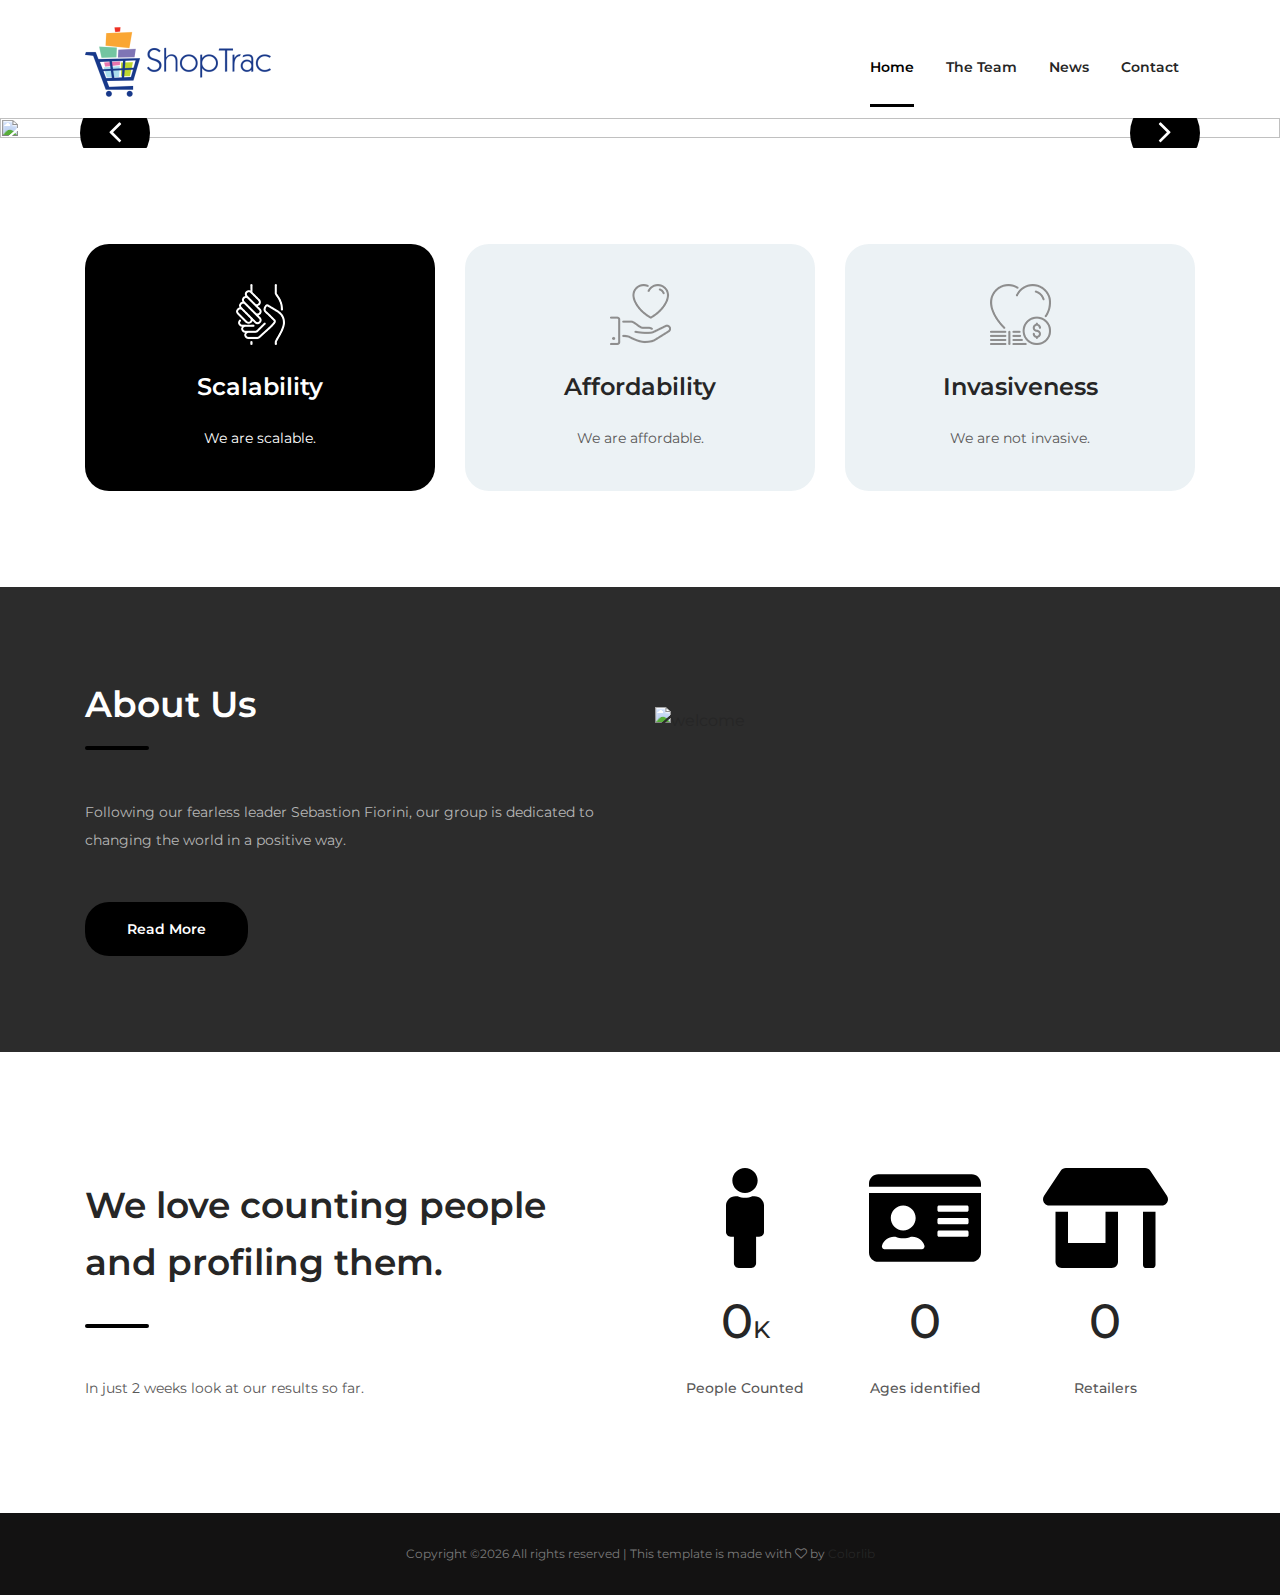
==== commit 84095f1f: "Add favicon" ====
--- a/index.html
+++ b/index.html
@@ -1,8 +1,8 @@
 <!DOCTYPE html>
 <html lang="en">
 <head>
-    <title>Hello World</title>
-    <link rel="shortcut icon" href="images/favicon.png" />
+    <title>ShopTrac</title>
+    <link rel="shortcut icon" href="images/favicon.png"/>
 <!--     <link rel="icon" 
       type="image/png" 
       href="http://example.com/myicon.png"> -->
@@ -105,7 +105,7 @@
                         </header>
 
                         <div class="entry-content">
-                            <p>we are scalable. </p>
+                            <p>We are scalable. </p>
                         </div>
                     </div>
                 </div>
@@ -161,7 +161,7 @@
                         </div><!-- .entry-content -->
 
                         <div class="entry-footer mt-5">
-                            <a href="#" class="btn gradient-bg mr-2">Read More</a>
+                            <a href="./team.html" class="btn gradient-bg mr-2">Read More</a>
                         </div><!-- .entry-footer -->
                     </div><!-- .welcome-content -->
                 </div><!-- .col -->
@@ -180,7 +180,7 @@
                     <div class="section-heading">
                         <h2 class="entry-title">We love counting people and profiling them. </h2>
 
-                        <p class="mt-5">In just 2 weeks looks at our results so far.</p>
+                        <p class="mt-5">In just 2 weeks look at our results so far.</p>
                     </div><!-- .section-heading -->
                 </div><!-- .col -->
 
--- a/style.css
+++ b/style.css
@@ -730,7 +730,7 @@
 .home-page-welcome {
     position: relative;
     padding: 96px 0;
-    background: url("images/welcome-bg.jpg") no-repeat center;
+    /*background: url("images/welcome-bg.jpg") no-repeat center;*/
     background-size: cover;
     z-index: 99;
 }
@@ -963,7 +963,7 @@
 .our-causes {
     position: relative;
     padding: 96px 0;
-    background: url("images/cause-bg.jpg") no-repeat center;
+    /*background: url("images/cause-bg.jpg") no-repeat center;*/
     background-size: cover;
     z-index: 99;
 }
@@ -1258,7 +1258,7 @@
 # Causes
 --------------------------------------------------------------*/
 .causes-page .page-header {
-    background: url(images/causes-bg.jpg) no-repeat center;
+    /*background: url(images/causes-bg.jpg) no-repeat center;*/
 }
 
 .causes-page .featured-cause {
@@ -1337,7 +1337,7 @@
 # Single Cause
 --------------------------------------------------------------*/
 .single-cause .page-header {
-    background: url(images/single-cause-bg.jpg) no-repeat center;
+    /*background: url(images/single-cause-bg.jpg) no-repeat center;*/
 }
 
 .single-cause .highlighted-cause {
@@ -1494,7 +1494,7 @@
 # Portfolio
 --------------------------------------------------------------*/
 .portfolio .page-header {
-    background: url(images/portfolio-bg.jpg) no-repeat center;
+    /*background: url(images/portfolio-bg.jpg) no-repeat center;*/
 }
 
 .portfolio-wrap {
@@ -1547,7 +1547,7 @@
 # News
 --------------------------------------------------------------*/
 .news-page .page-header {
-    background: url(images/news-bg.jpg) no-repeat center;
+    /*background: url(images/news-bg.jpg) no-repeat center;*/
 }
 
 .news-article-page .page-header {
@@ -1861,7 +1861,7 @@
 # Contact Page
 --------------------------------------------------------------*/
 .contact-page .page-header {
-    background: url(images/contact-bg.jpg) no-repeat center;
+    /*background: url(images/contact-bg.jpg) no-repeat center;*/
 }
 
 .contact-page-wrap {
@@ -1983,7 +1983,7 @@
     padding: 96px 0 90px;
     font-weight: 500;
     color: #929191;
-    background: url("images/foot-bg.jpg") no-repeat center;
+    /*background: url("images/foot-bg.jpg") no-repeat center; */
     background-size: cover;
     z-index: 99;
 }
@@ -2113,4 +2113,4 @@
     color: #7b7b7b;
     background: #131212;
     text-align: center;
-}+}
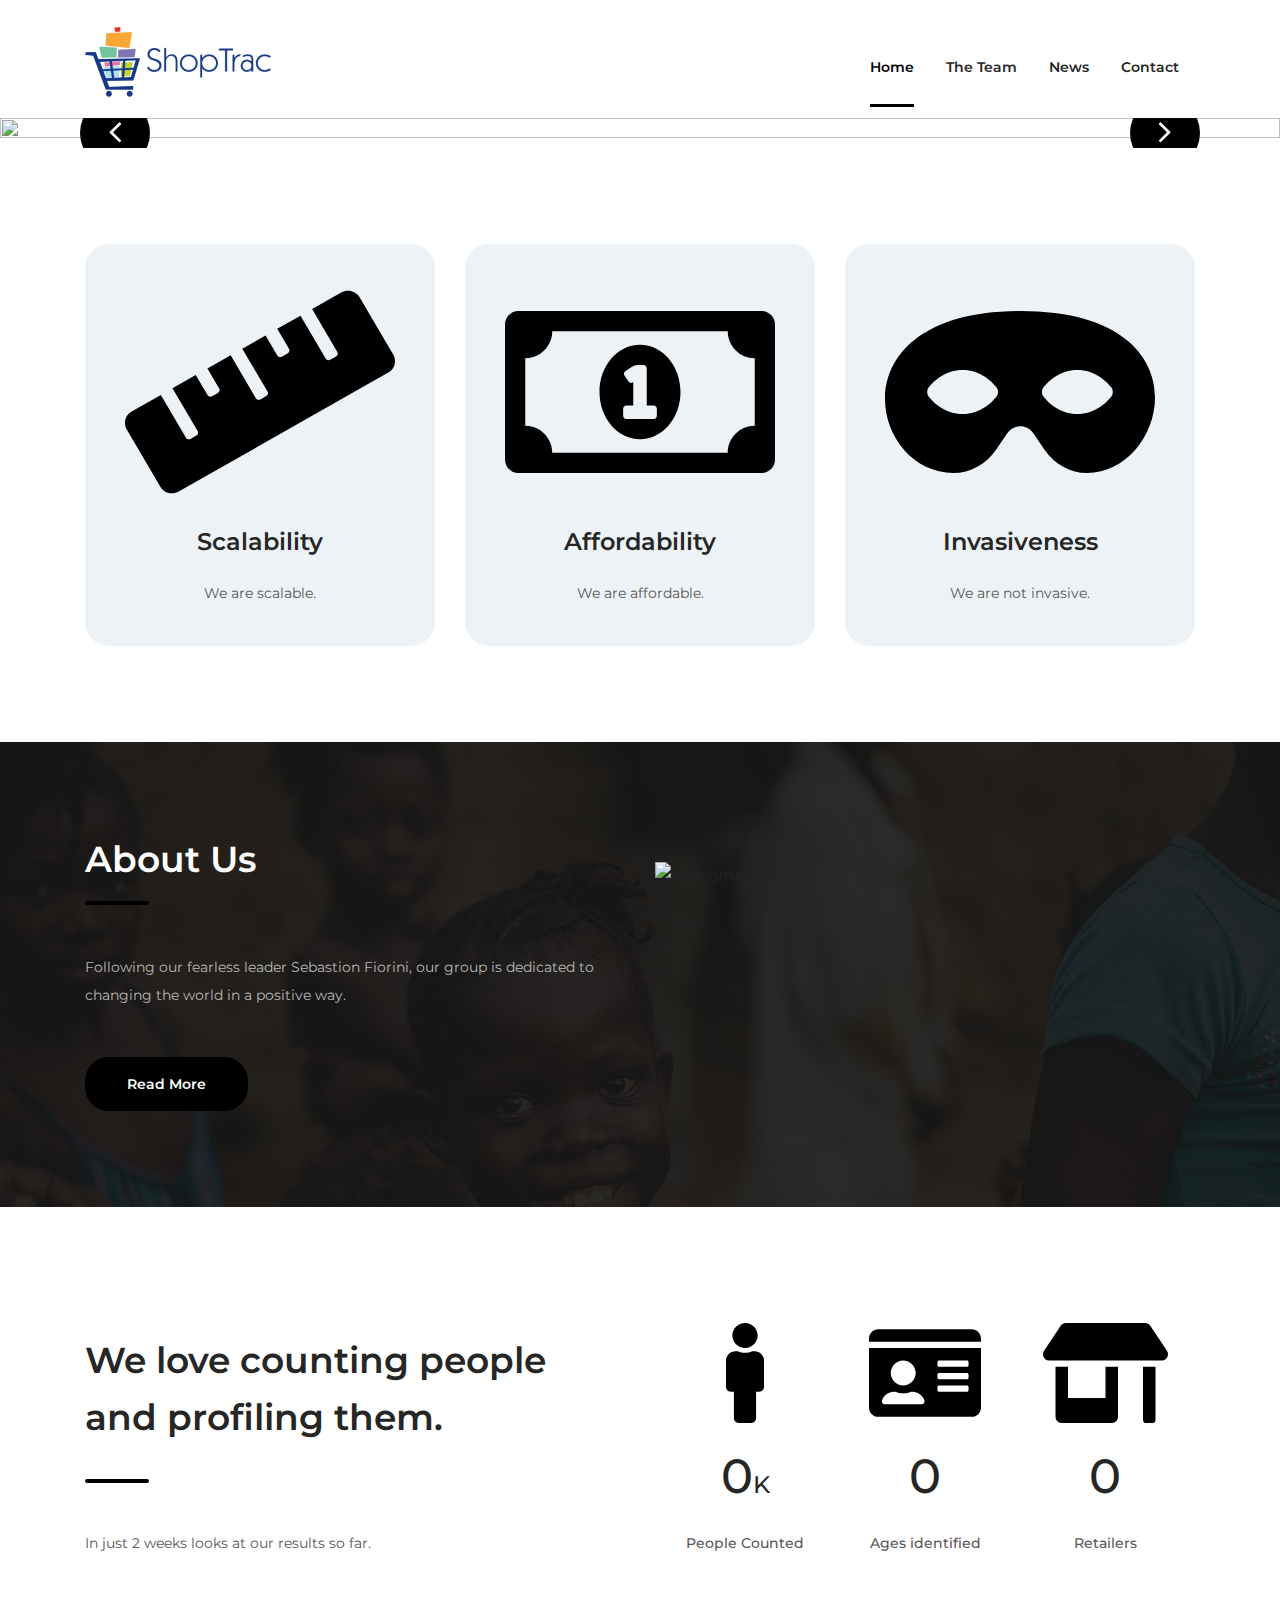
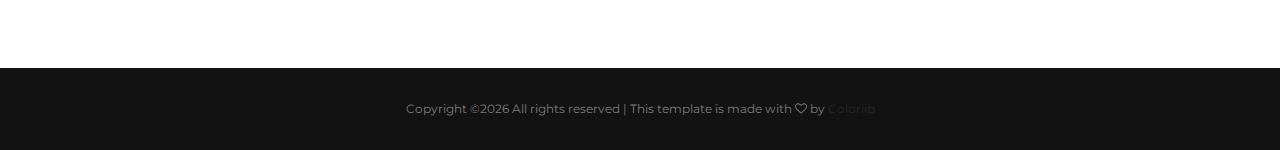
==== commit 07c5cd87: "logos" ====
--- a/index.html
+++ b/index.html
@@ -1,8 +1,8 @@
 <!DOCTYPE html>
 <html lang="en">
 <head>
-    <title>ShopTrac</title>
-    <link rel="shortcut icon" href="images/favicon.png"/>
+    <title>Hello World</title>
+    <link rel="shortcut icon" href="images/favicon.png" />
 <!--     <link rel="icon" 
       type="image/png" 
       href="http://example.com/myicon.png"> -->
@@ -94,10 +94,10 @@
         <div class="container">
             <div class="row">
                 <div class="col-12 col-md-6 col-lg-4 mt-4 mt-lg-0">
-                    <div class="icon-box active">
+                    <div class="icon-box">
                         <figure class="d-flex justify-content-center">
-                            <img src="images/hands-gray.png" alt="">
-                            <img src="images/hands-white.png" alt="">
+                            <img src="images/ruler-solid.svg" alt="">
+                            <img src="images/ruler-solid-white.svg" alt="">
                         </figure>
 
                         <header class="entry-header">
@@ -113,8 +113,8 @@
                 <div class="col-12 col-md-6 col-lg-4 mt-4 mt-lg-0">
                     <div class="icon-box">
                         <figure class="d-flex justify-content-center">
-                            <img src="images/donation-gray.png" alt="">
-                            <img src="images/donation-white.png" alt="">
+                            <img src="images/money-bill-alt-regular.svg" alt="">
+                            <img src="images/money-bill-alt-regular-white.svg" alt="">
                         </figure>
 
                         <header class="entry-header">
@@ -130,8 +130,8 @@
                 <div class="col-12 col-md-6 col-lg-4 mt-4 mt-lg-0">
                     <div class="icon-box">
                         <figure class="d-flex justify-content-center">
-                            <img src="images/charity-gray.png" alt="">
-                            <img src="images/charity-white.png" alt="">
+                            <img src="images/mask-solid.svg" alt="">
+                            <img src="images/mask-solid-white.svg" alt="">
                         </figure>
 
                         <header class="entry-header">
@@ -161,7 +161,7 @@
                         </div><!-- .entry-content -->
 
                         <div class="entry-footer mt-5">
-                            <a href="./team.html" class="btn gradient-bg mr-2">Read More</a>
+                            <a href="#" class="btn gradient-bg mr-2">Read More</a>
                         </div><!-- .entry-footer -->
                     </div><!-- .welcome-content -->
                 </div><!-- .col -->
@@ -180,7 +180,7 @@
                     <div class="section-heading">
                         <h2 class="entry-title">We love counting people and profiling them. </h2>
 
-                        <p class="mt-5">In just 2 weeks look at our results so far.</p>
+                        <p class="mt-5">In just 2 weeks looks at our results so far.</p>
                     </div><!-- .section-heading -->
                 </div><!-- .col -->
 
--- a/style.css
+++ b/style.css
@@ -624,7 +624,7 @@
     border: 0;
     background: #000000 /*theme-colour*/;
     filter: progid:DXImageTransform.Microsoft.gradient( startColorstr='#000000 /*theme-colour*/', endColorstr='#ff3600',GradientType=1 ); /* ie6-9 */
-    color: #fff;
+    color: #000;
 }
 
 .icon-box figure img:nth-of-type(1) {
@@ -730,7 +730,7 @@
 .home-page-welcome {
     position: relative;
     padding: 96px 0;
-    /*background: url("images/welcome-bg.jpg") no-repeat center;*/
+    background: url("images/welcome-bg.jpg") no-repeat center;
     background-size: cover;
     z-index: 99;
 }
@@ -963,7 +963,7 @@
 .our-causes {
     position: relative;
     padding: 96px 0;
-    /*background: url("images/cause-bg.jpg") no-repeat center;*/
+    background: url("images/cause-bg.jpg") no-repeat center;
     background-size: cover;
     z-index: 99;
 }
@@ -1258,7 +1258,7 @@
 # Causes
 --------------------------------------------------------------*/
 .causes-page .page-header {
-    /*background: url(images/causes-bg.jpg) no-repeat center;*/
+    background: url(images/causes-bg.jpg) no-repeat center;
 }
 
 .causes-page .featured-cause {
@@ -1337,7 +1337,7 @@
 # Single Cause
 --------------------------------------------------------------*/
 .single-cause .page-header {
-    /*background: url(images/single-cause-bg.jpg) no-repeat center;*/
+    background: url(images/single-cause-bg.jpg) no-repeat center;
 }
 
 .single-cause .highlighted-cause {
@@ -1494,7 +1494,7 @@
 # Portfolio
 --------------------------------------------------------------*/
 .portfolio .page-header {
-    /*background: url(images/portfolio-bg.jpg) no-repeat center;*/
+    background: url(images/portfolio-bg.jpg) no-repeat center;
 }
 
 .portfolio-wrap {
@@ -1547,7 +1547,7 @@
 # News
 --------------------------------------------------------------*/
 .news-page .page-header {
-    /*background: url(images/news-bg.jpg) no-repeat center;*/
+    background: url(images/news-bg.jpg) no-repeat center;
 }
 
 .news-article-page .page-header {
@@ -1657,7 +1657,7 @@
 
 .pagination a:hover,
 .pagination .active a {
-    color: #ff3900;
+    color: #000000 /*theme-colour*/;
 }
 
 /*--------------------------------------------------------------
@@ -1861,7 +1861,7 @@
 # Contact Page
 --------------------------------------------------------------*/
 .contact-page .page-header {
-    /*background: url(images/contact-bg.jpg) no-repeat center;*/
+    background: url(images/contact-bg.jpg) no-repeat center;
 }
 
 .contact-page-wrap {
@@ -1983,7 +1983,7 @@
     padding: 96px 0 90px;
     font-weight: 500;
     color: #929191;
-    /*background: url("images/foot-bg.jpg") no-repeat center; */
+    background: url("images/foot-bg.jpg") no-repeat center;
     background-size: cover;
     z-index: 99;
 }
@@ -2113,4 +2113,4 @@
     color: #7b7b7b;
     background: #131212;
     text-align: center;
-}
+}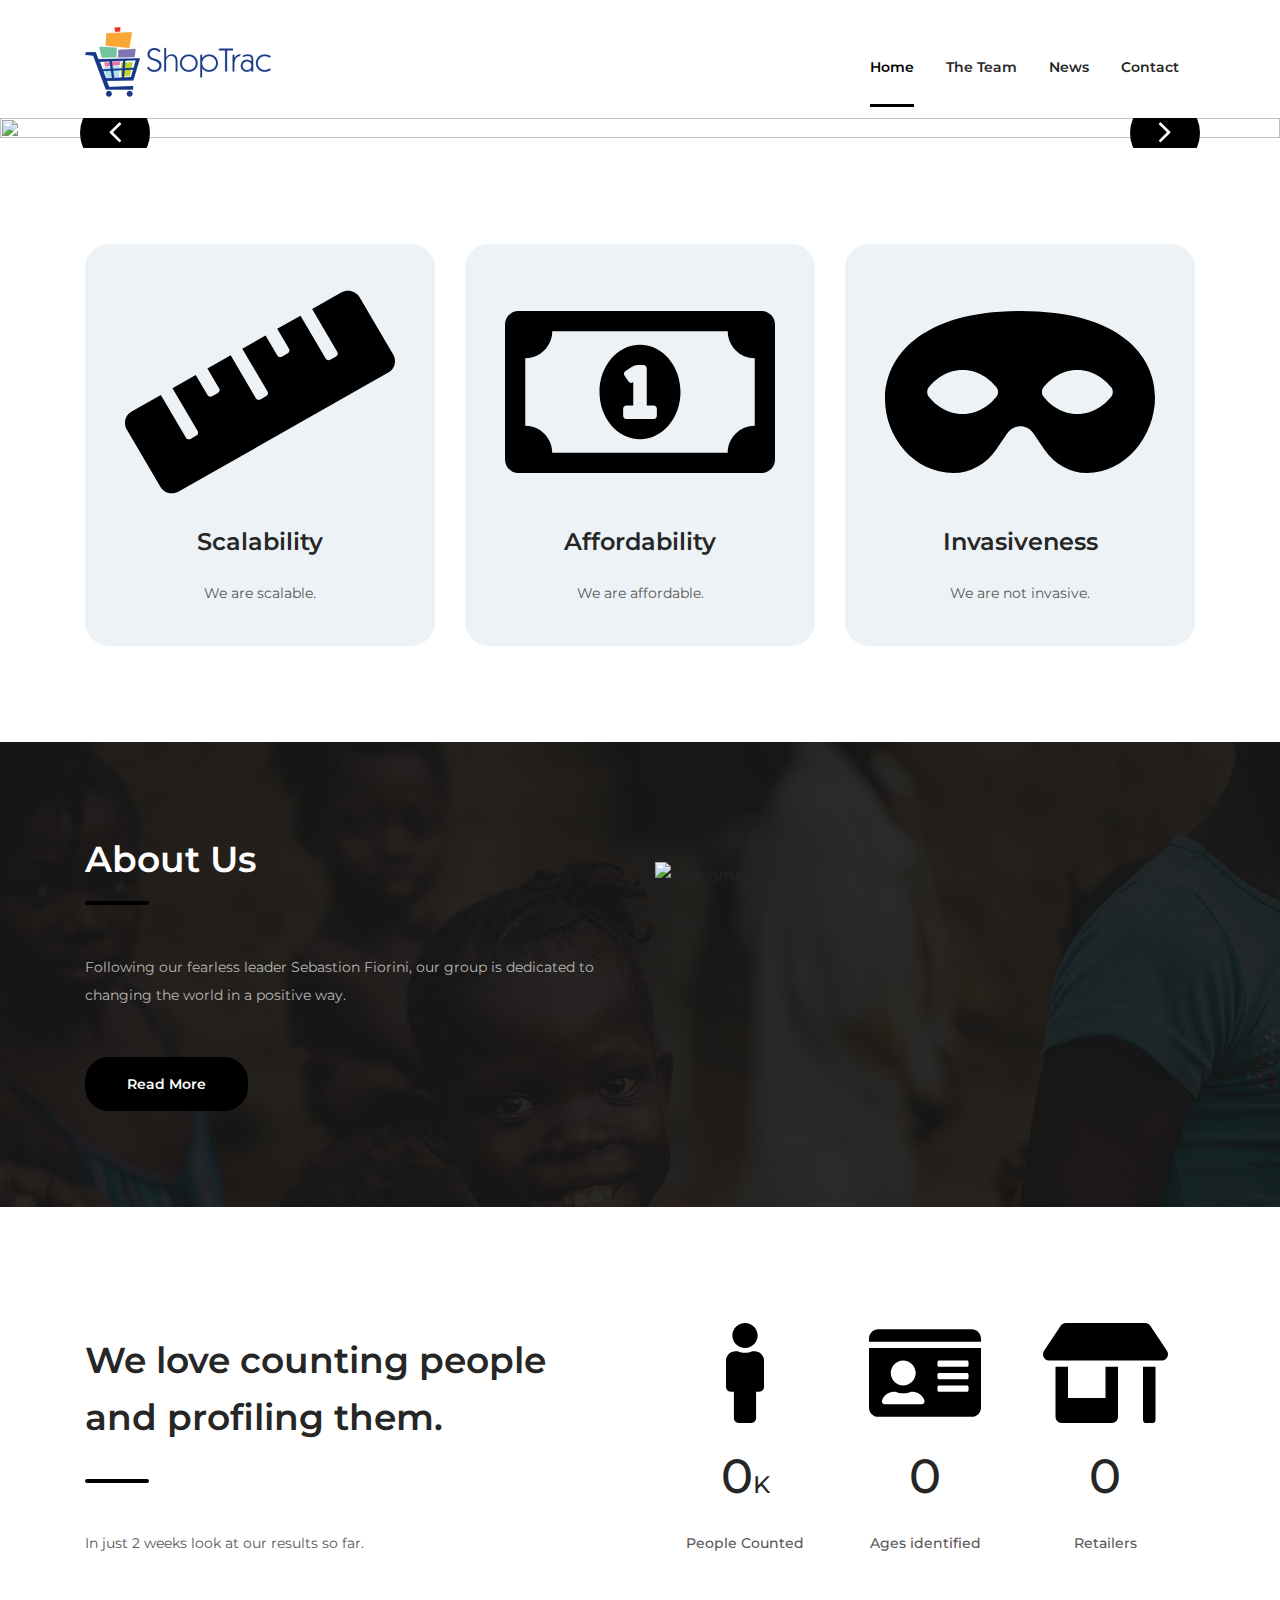
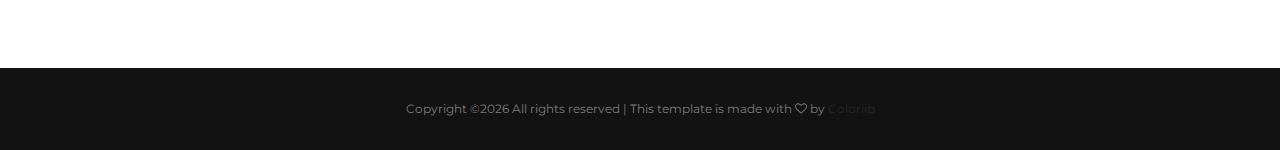
==== commit 6d8f1c10: "Merge branch 'master' of github.com:shoptrac/shoptrac.github.io" ====
--- a/index.html
+++ b/index.html
@@ -1,8 +1,8 @@
 <!DOCTYPE html>
 <html lang="en">
 <head>
-    <title>Hello World</title>
-    <link rel="shortcut icon" href="images/favicon.png" />
+    <title>ShopTrac</title>
+    <link rel="shortcut icon" href="images/favicon.png"/>
 <!--     <link rel="icon" 
       type="image/png" 
       href="http://example.com/myicon.png"> -->
@@ -161,7 +161,7 @@
                         </div><!-- .entry-content -->
 
                         <div class="entry-footer mt-5">
-                            <a href="#" class="btn gradient-bg mr-2">Read More</a>
+                            <a href="./team.html" class="btn gradient-bg mr-2">Read More</a>
                         </div><!-- .entry-footer -->
                     </div><!-- .welcome-content -->
                 </div><!-- .col -->
@@ -180,7 +180,7 @@
                     <div class="section-heading">
                         <h2 class="entry-title">We love counting people and profiling them. </h2>
 
-                        <p class="mt-5">In just 2 weeks looks at our results so far.</p>
+                        <p class="mt-5">In just 2 weeks look at our results so far.</p>
                     </div><!-- .section-heading -->
                 </div><!-- .col -->
 
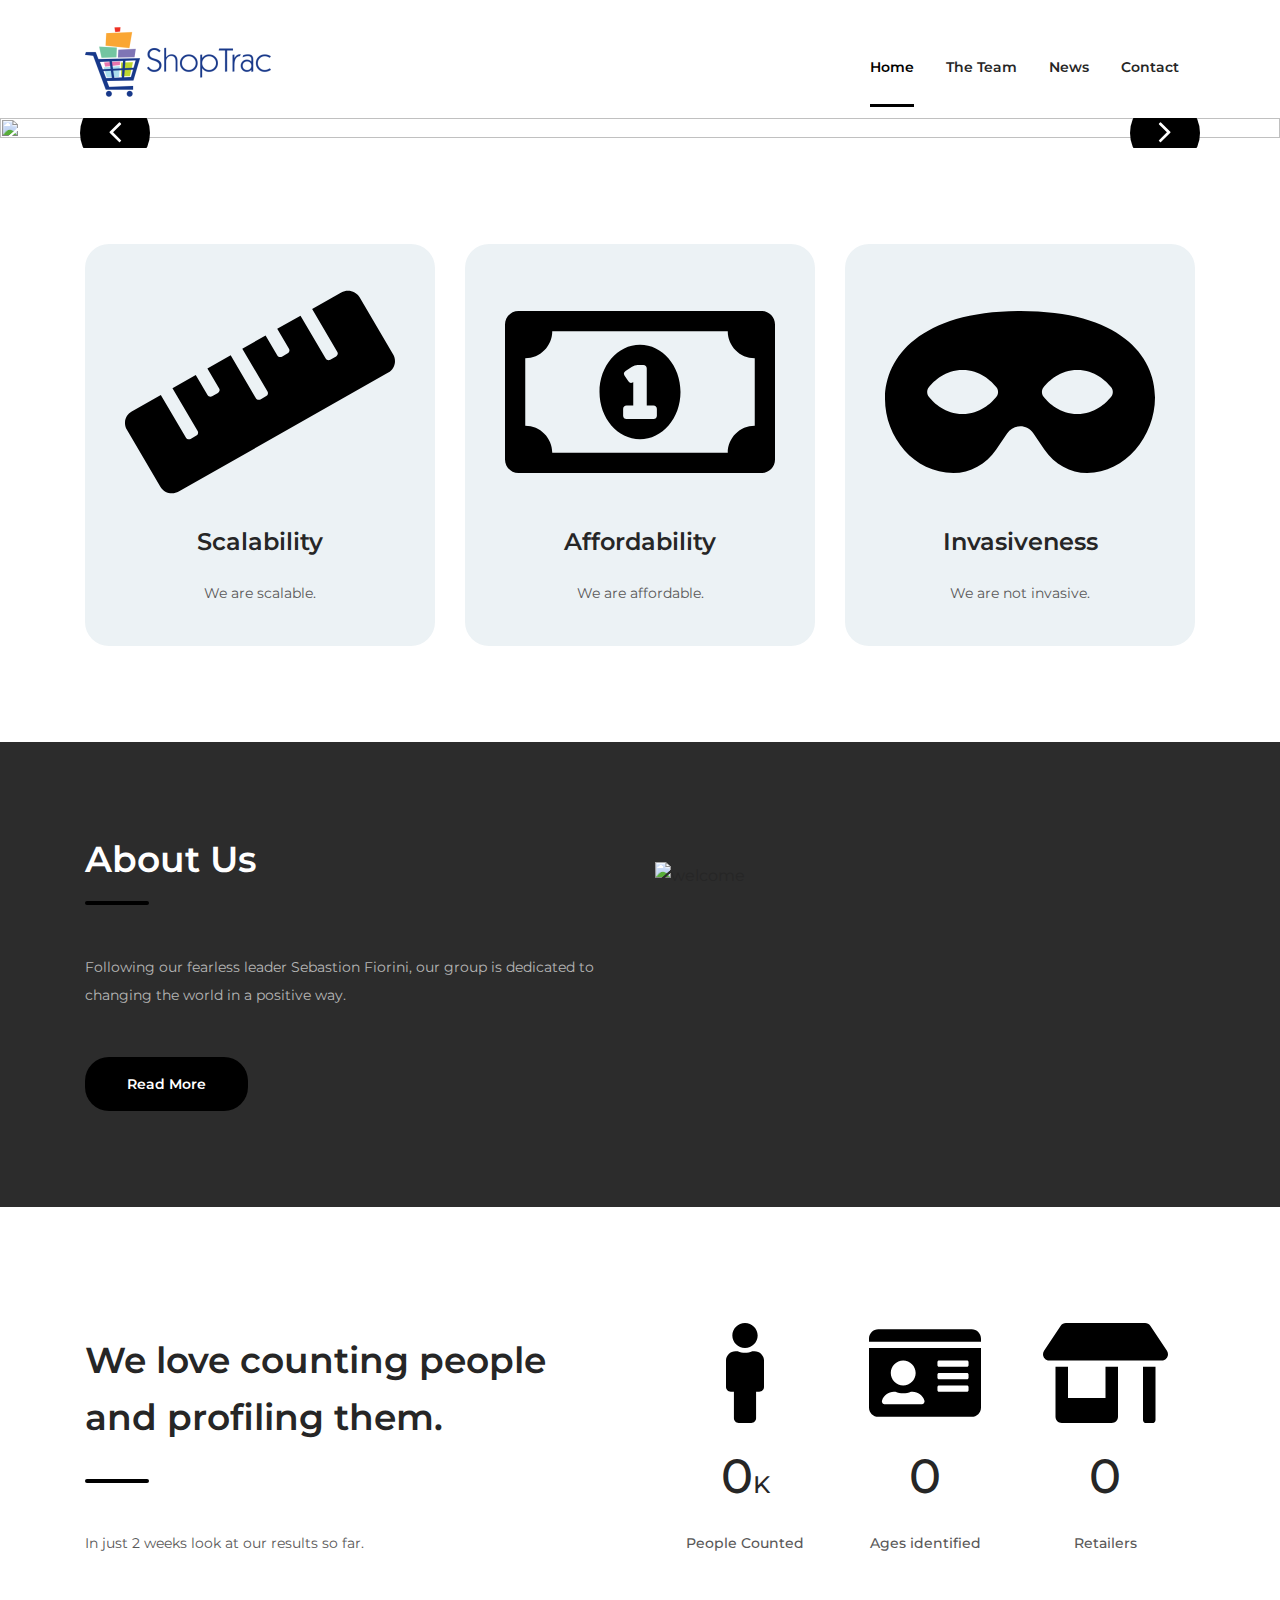
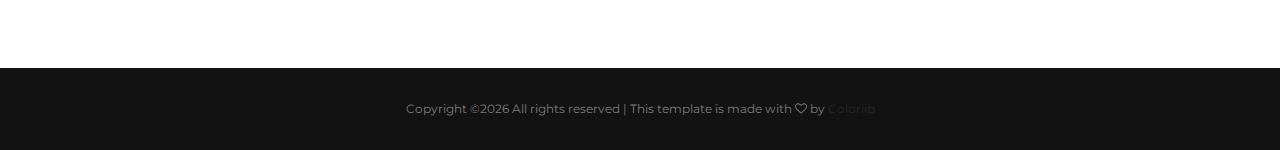
==== commit 93a2d28c: "squares and stuff" ====
--- a/index.html
+++ b/index.html
@@ -62,7 +62,7 @@
     <div class="swiper-container hero-slider">
         <div class="swiper-wrapper">
             <div class="swiper-slide hero-content-wrap">
-                <img src="images/DSCF4008.JPG" alt="">
+                <img src="images/DSCF4019.JPG" alt="">
             </div><!-- .hero-content-wrap -->
 
             <div class="swiper-slide hero-content-wrap">
--- a/style.css
+++ b/style.css
@@ -730,7 +730,7 @@
 .home-page-welcome {
     position: relative;
     padding: 96px 0;
-    background: url("images/welcome-bg.jpg") no-repeat center;
+    /*background: url("images/welcome-bg.jpg") no-repeat center;*/
     background-size: cover;
     z-index: 99;
 }
@@ -963,7 +963,7 @@
 .our-causes {
     position: relative;
     padding: 96px 0;
-    background: url("images/cause-bg.jpg") no-repeat center;
+    /*background: url("images/cause-bg.jpg") no-repeat center;*/
     background-size: cover;
     z-index: 99;
 }
@@ -1258,7 +1258,7 @@
 # Causes
 --------------------------------------------------------------*/
 .causes-page .page-header {
-    background: url(images/causes-bg.jpg) no-repeat center;
+    /*background: url(images/causes-bg.jpg) no-repeat center;*/
 }
 
 .causes-page .featured-cause {
@@ -1337,7 +1337,7 @@
 # Single Cause
 --------------------------------------------------------------*/
 .single-cause .page-header {
-    background: url(images/single-cause-bg.jpg) no-repeat center;
+    /*background: url(images/single-cause-bg.jpg) no-repeat center;*/
 }
 
 .single-cause .highlighted-cause {
@@ -1494,7 +1494,7 @@
 # Portfolio
 --------------------------------------------------------------*/
 .portfolio .page-header {
-    background: url(images/portfolio-bg.jpg) no-repeat center;
+    /*background: url(images/portfolio-bg.jpg) no-repeat center;*/
 }
 
 .portfolio-wrap {
@@ -1547,7 +1547,7 @@
 # News
 --------------------------------------------------------------*/
 .news-page .page-header {
-    background: url(images/news-bg.jpg) no-repeat center;
+    /*background: url(images/news-bg.jpg) no-repeat center;*/
 }
 
 .news-article-page .page-header {
@@ -1861,7 +1861,7 @@
 # Contact Page
 --------------------------------------------------------------*/
 .contact-page .page-header {
-    background: url(images/contact-bg.jpg) no-repeat center;
+    /*background: url(images/contact-bg.jpg) no-repeat center;*/
 }
 
 .contact-page-wrap {
@@ -1972,7 +1972,7 @@
 # Contact Page
 --------------------------------------------------------------*/
 .elements-page .page-header {
-    background: url(images/elements-bg.jpg) no-repeat center;
+    /*background: url(images/elements-bg.jpg) no-repeat center;*/
 }
 
 /*--------------------------------------------------------------
@@ -1983,7 +1983,7 @@
     padding: 96px 0 90px;
     font-weight: 500;
     color: #929191;
-    background: url("images/foot-bg.jpg") no-repeat center;
+    /*background: url("images/foot-bg.jpg") no-repeat center; */
     background-size: cover;
     z-index: 99;
 }
@@ -2113,4 +2113,4 @@
     color: #7b7b7b;
     background: #131212;
     text-align: center;
-}+}
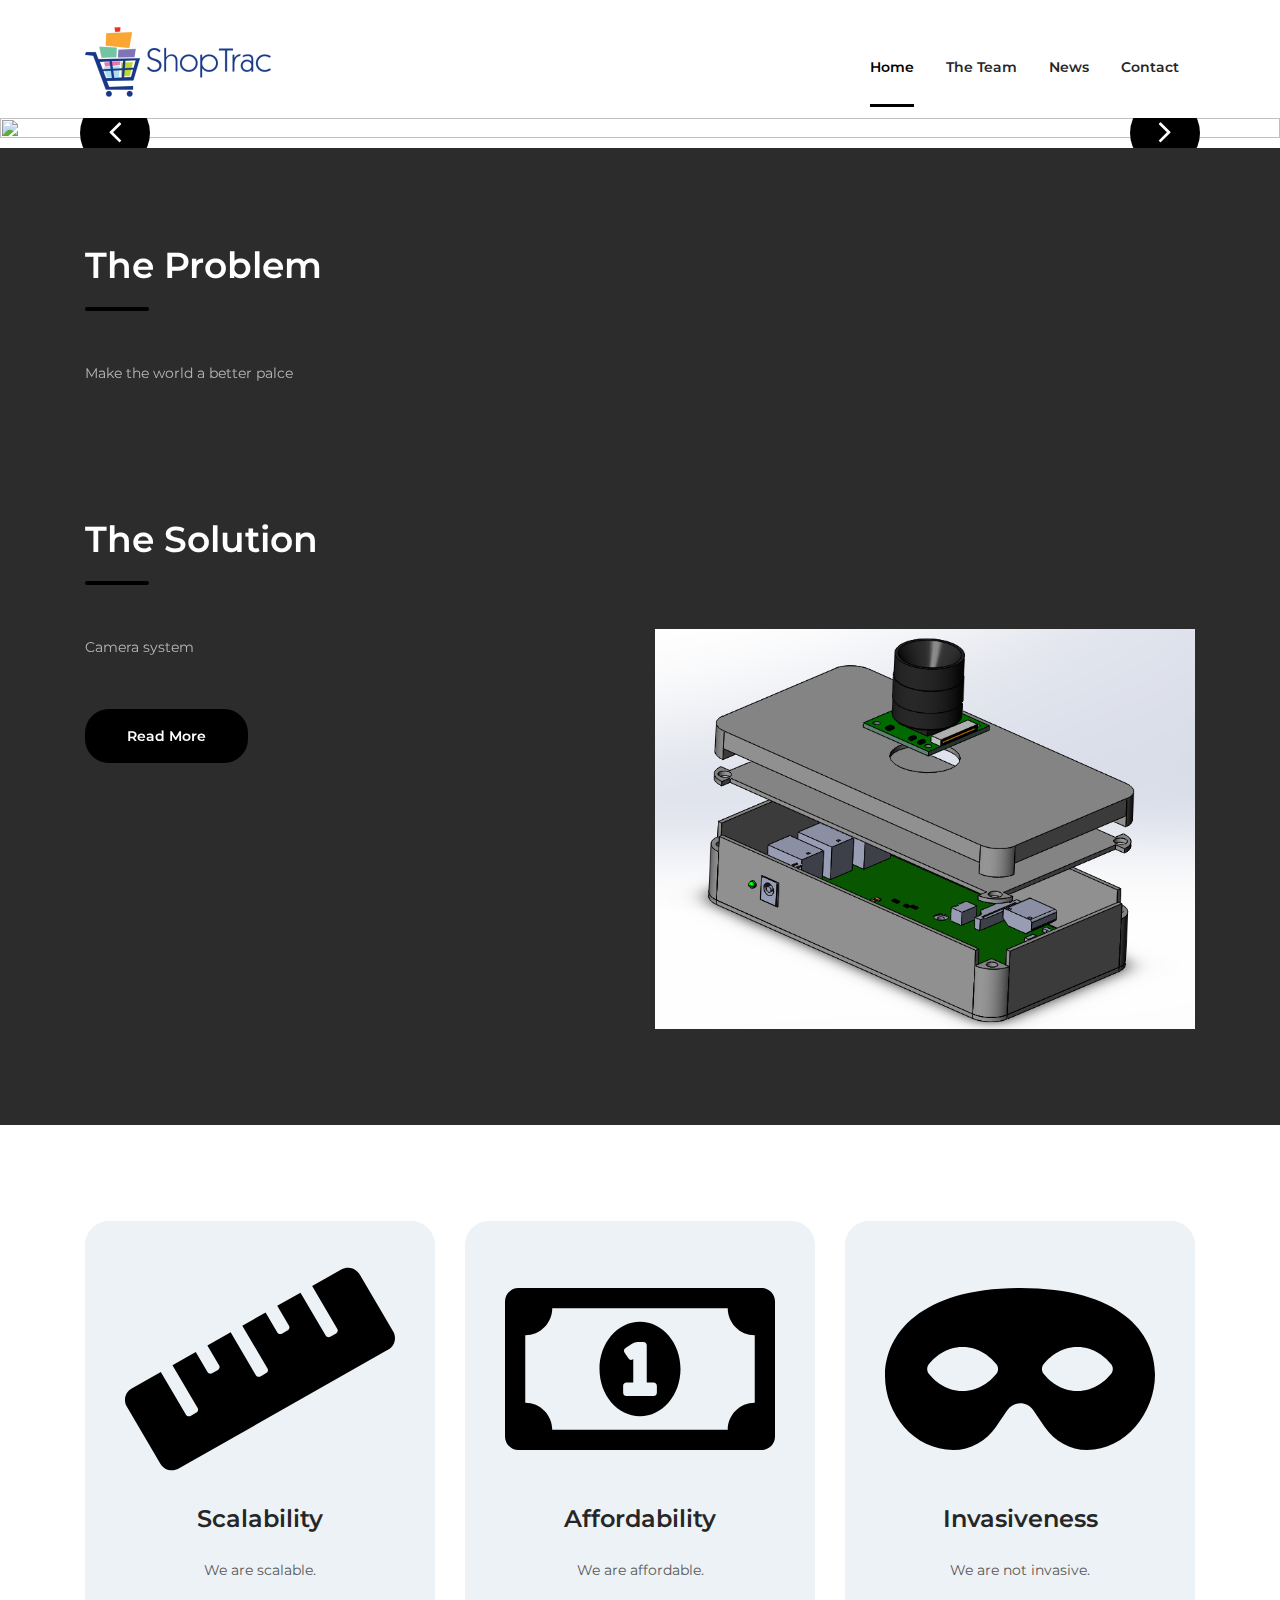
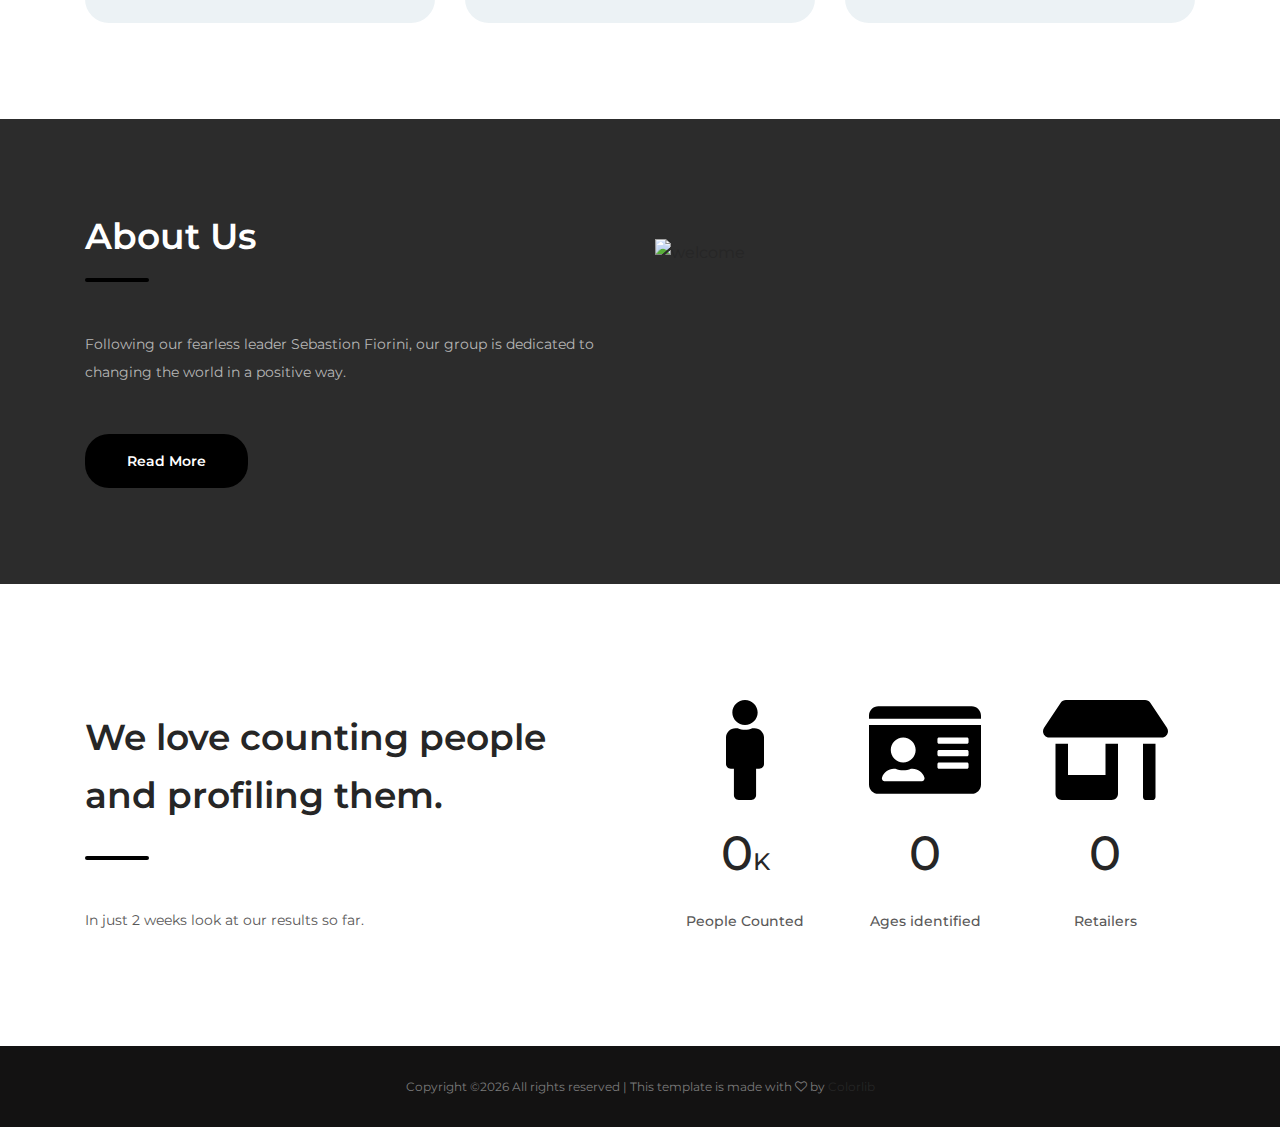
==== commit fe266780: "homepage template" ====
--- a/index.html
+++ b/index.html
@@ -89,6 +89,53 @@
             <span><svg viewBox="0 0 1792 1792" xmlns="http://www.w3.org/2000/svg"><path d="M1203 544q0 13-10 23l-393 393 393 393q10 10 10 23t-10 23l-50 50q-10 10-23 10t-23-10l-466-466q-10-10-10-23t10-23l466-466q10-10 23-10t23 10l50 50q10 10 10 23z"/></svg></span>
         </div>
     </div><!-- .hero-slider -->
+
+    <div class="home-page-welcome">
+        <div class="container">
+            <div class="row">
+                <div class="col-12 col-lg-6 order-2 order-lg-1">
+                    <div class="welcome-content">
+                        <header class="entry-header">
+                            <h2 class="entry-title">The Problem</h2>
+                        </header><!-- .entry-header -->
+
+                        <div class="entry-content mt-5">
+                            <p>Make the world a better palce</p>
+                        </div><!-- .entry-content -->
+
+                    </div><!-- .welcome-content -->
+                </div><!-- .col -->
+
+            </div><!-- .row -->
+
+            <br><br><br><br>
+            <div class="row">
+                <div class="col-12 col-lg-6 order-2 order-lg-1">
+                    <div class="welcome-content">
+                        <header class="entry-header">
+                            <h2 class="entry-title">The Solution</h2>
+                        </header><!-- .entry-header -->
+
+                        <div class="entry-content mt-5">
+                            <p>Camera system</p>
+                        </div><!-- .entry-content -->
+
+                        <div class="entry-footer mt-5">
+                            <a href="#" class="btn gradient-bg mr-2">Read More</a>
+                        </div><!-- .entry-footer -->
+                    </div><!-- .welcome-content -->
+                </div><!-- .col -->
+
+                <div class="col-12 col-lg-6 mt-4 order-1 order-lg-2">
+                    <br><br><br>
+                    <img src="images/explode-iso-fnl.PNG" alt="welcome">
+                </div><!-- .col -->
+            </div><!-- .row -->
+        </div><!-- .container -->
+    </div><!-- .home-page-icon-boxes -->
+
+
+
 
     <div class="home-page-icon-boxes">
         <div class="container">
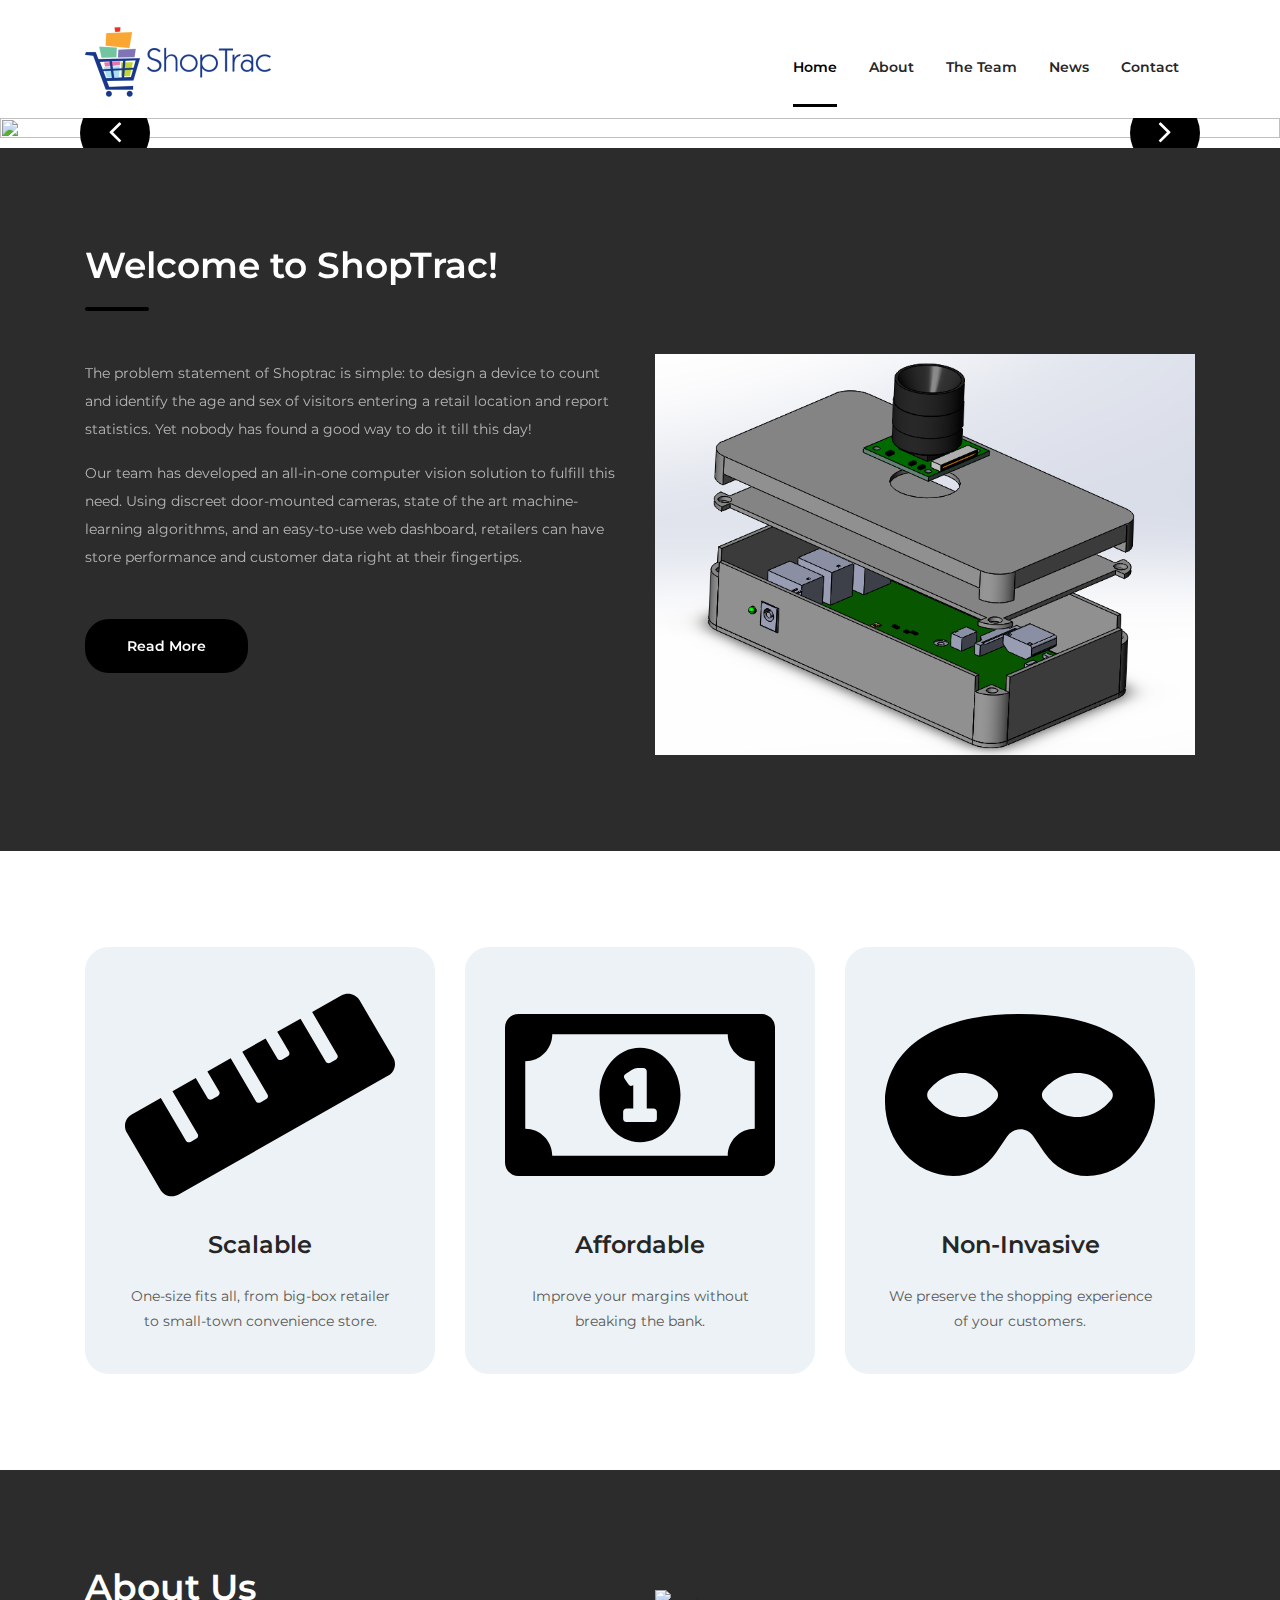
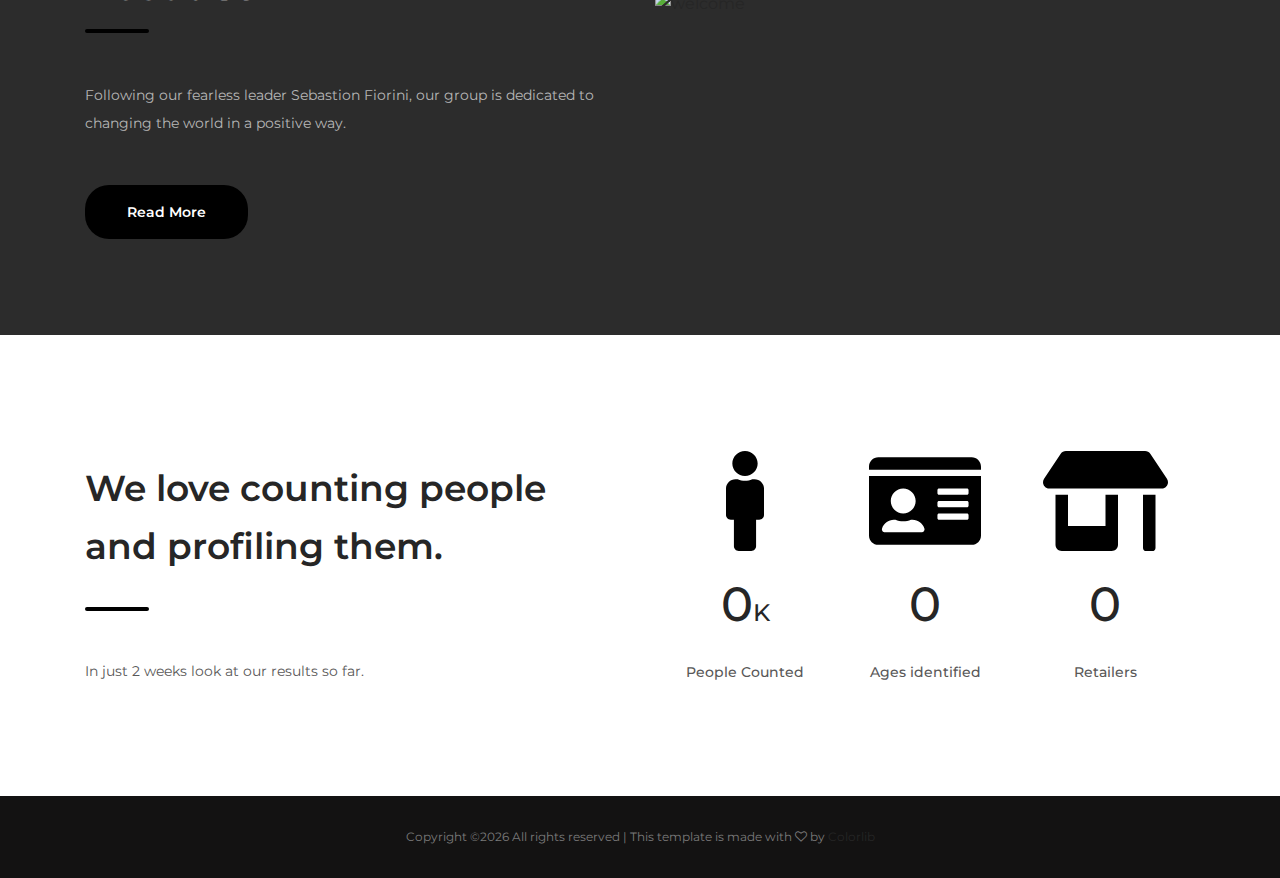
==== commit 3a2130d2: "Add About product section" ====
--- a/index.html
+++ b/index.html
@@ -41,6 +41,7 @@
                         <nav class="site-navigation d-flex justify-content-end align-items-center">
                             <ul class="d-flex flex-column flex-lg-row justify-content-lg-end align-content-center">
                                 <li class="current-menu-item"><a href="index.html">Home</a></li>
+                                <li><a href="about.html">About</a></li>
                                 <li><a href="team.html">The Team</a></li>
                                 <li><a href="news.html">News</a></li>
                                 <li><a href="contact.html">Contact</a></li>
@@ -96,32 +97,15 @@
                 <div class="col-12 col-lg-6 order-2 order-lg-1">
                     <div class="welcome-content">
                         <header class="entry-header">
-                            <h2 class="entry-title">The Problem</h2>
+                            <h2 class="entry-title">Welcome to ShopTrac!</h2>
                         </header><!-- .entry-header -->
 
                         <div class="entry-content mt-5">
-                            <p>Make the world a better palce</p>
+                            <p>The problem statement of Shoptrac is simple: to design a device to count and identify the age and sex of visitors entering a retail location and report statistics. Yet nobody has found a good way to do it till this day!</p>
+                            <p>Our team has developed an all-in-one computer vision solution to fulfill this need. Using discreet door-mounted cameras, state of the art machine-learning algorithms, and an easy-to-use web dashboard, retailers can have store performance and customer data right at their fingertips.</p>
                         </div><!-- .entry-content -->
-
-                    </div><!-- .welcome-content -->
-                </div><!-- .col -->
-
-            </div><!-- .row -->
-
-            <br><br><br><br>
-            <div class="row">
-                <div class="col-12 col-lg-6 order-2 order-lg-1">
-                    <div class="welcome-content">
-                        <header class="entry-header">
-                            <h2 class="entry-title">The Solution</h2>
-                        </header><!-- .entry-header -->
-
-                        <div class="entry-content mt-5">
-                            <p>Camera system</p>
-                        </div><!-- .entry-content -->
-
                         <div class="entry-footer mt-5">
-                            <a href="#" class="btn gradient-bg mr-2">Read More</a>
+                            <a href="about.html" class="btn gradient-bg mr-2">Read More</a>
                         </div><!-- .entry-footer -->
                     </div><!-- .welcome-content -->
                 </div><!-- .col -->
@@ -148,11 +132,11 @@
                         </figure>
 
                         <header class="entry-header">
-                            <h3 class="entry-title">Scalability</h3>
+                            <h3 class="entry-title">Scalable</h3>
                         </header>
 
                         <div class="entry-content">
-                            <p>We are scalable. </p>
+                            <p>One-size fits all, from big-box retailer to small-town convenience store.</p>
                         </div>
                     </div>
                 </div>
@@ -165,11 +149,11 @@
                         </figure>
 
                         <header class="entry-header">
-                            <h3 class="entry-title">Affordability</h3>
+                            <h3 class="entry-title">Affordable</h3>
                         </header>
 
                         <div class="entry-content">
-                            <p>We are affordable. </p>
+                            <p>Improve your margins without breaking the bank.</p>
                         </div>
                     </div>
                 </div>
@@ -182,11 +166,11 @@
                         </figure>
 
                         <header class="entry-header">
-                            <h3 class="entry-title">Invasiveness</h3>
+                            <h3 class="entry-title">Non-Invasive</h3>
                         </header>
 
                         <div class="entry-content">
-                            <p>We are not invasive. </p>
+                            <p>We preserve the shopping experience of your customers.</p>
                         </div>
                     </div>
                 </div>
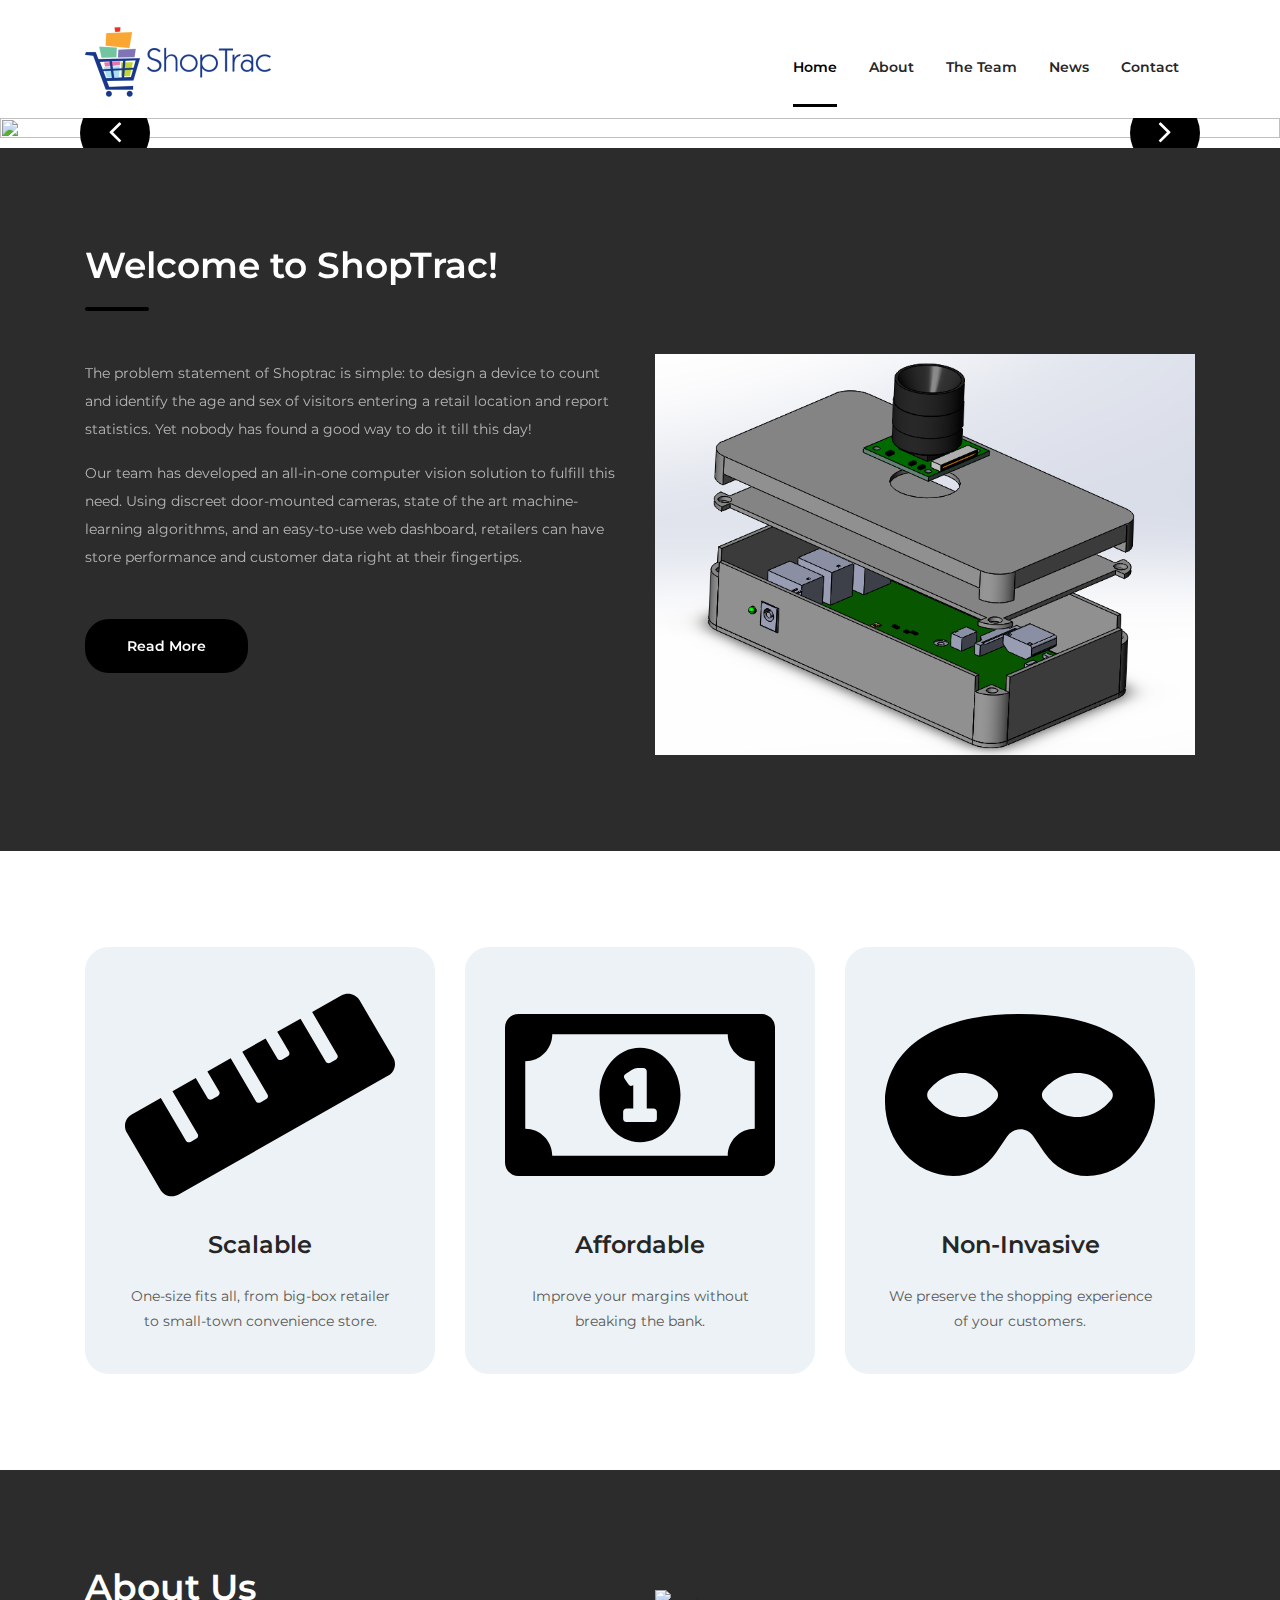
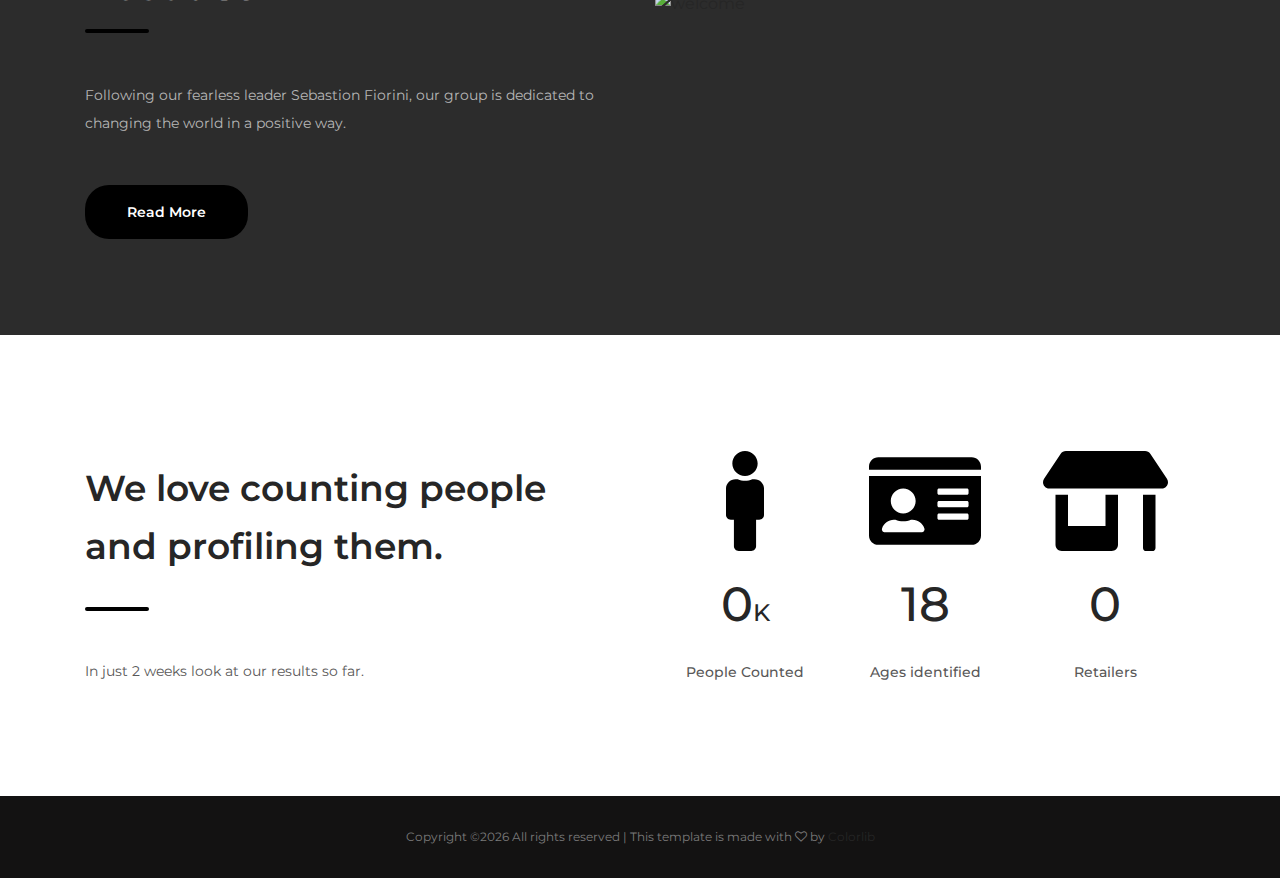
==== commit 3a233e3a: "Fixed minor typos" ====
--- a/index.html
+++ b/index.html
@@ -224,7 +224,7 @@
                                 </div>
 
                                 <div class="d-flex justify-content-center align-items-baseline">
-                                    <div class="start-counter" data-to="0" data-speed="2000"></div>
+                                    <div class="start-counter" data-to="1" data-speed="2000"></div>
                                     <div class="counter-k">K</div>
                                 </div>
 
@@ -239,7 +239,7 @@
                                 </div>
 
                                 <div class="d-flex justify-content-center align-items-baseline">
-                                    <div class="start-counter" data-to="0" data-speed="2000"></div>
+                                    <div class="start-counter" data-to="50" data-speed="2000"></div>
                                 </div>
 
                                 <h3 class="entry-title">Ages identified</h3><!-- entry-title -->
